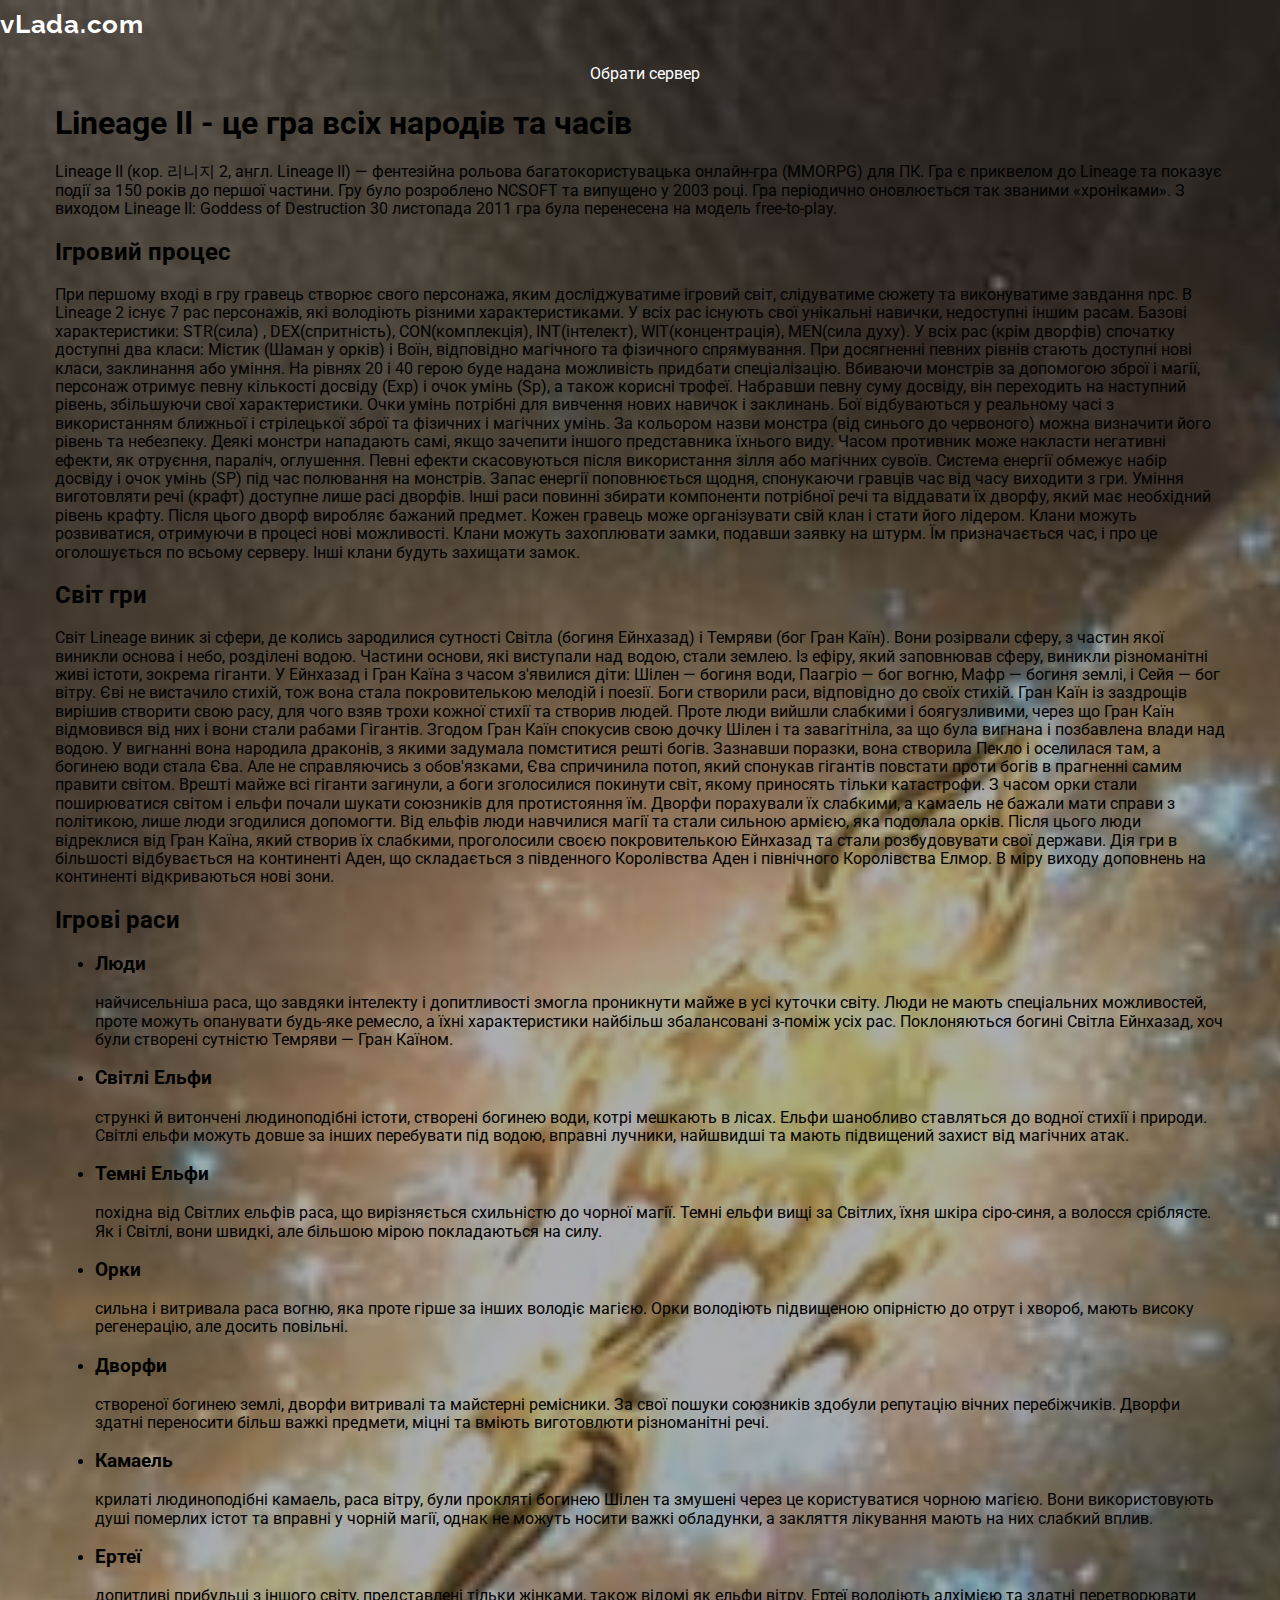
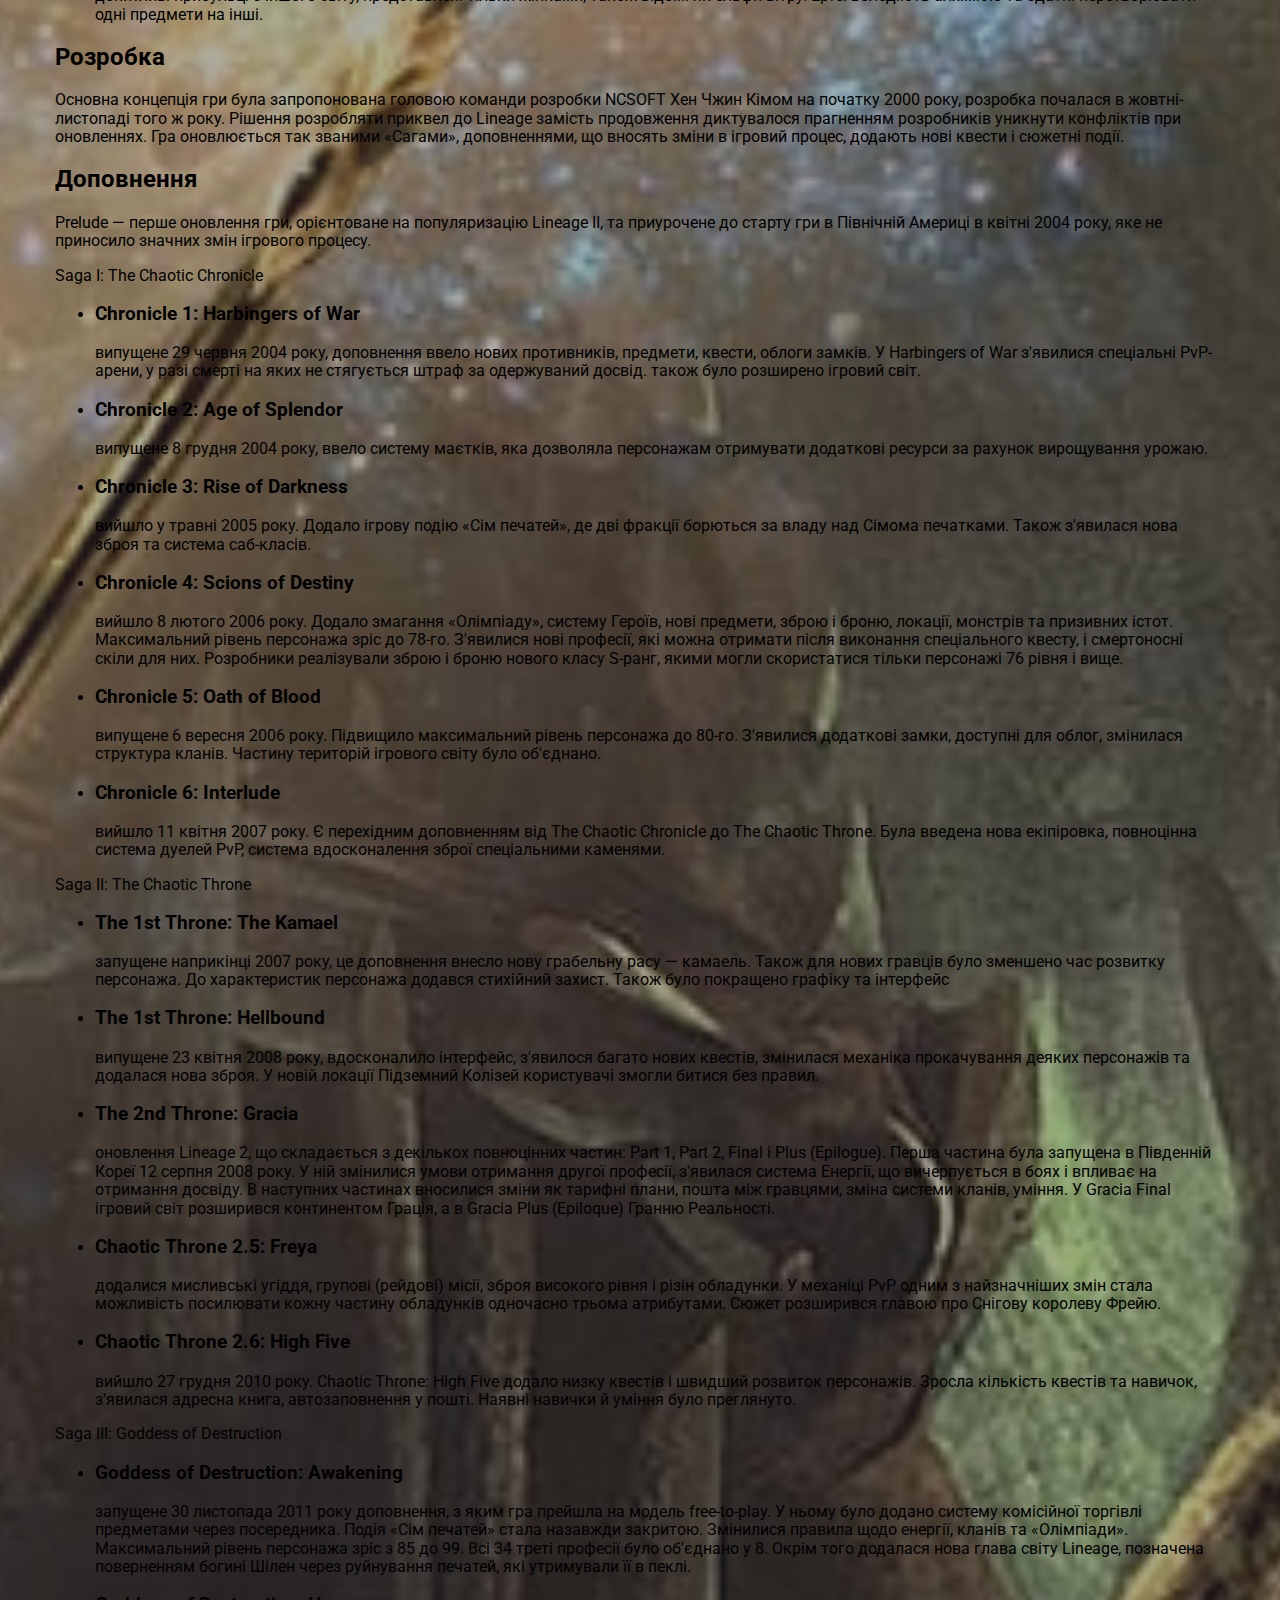
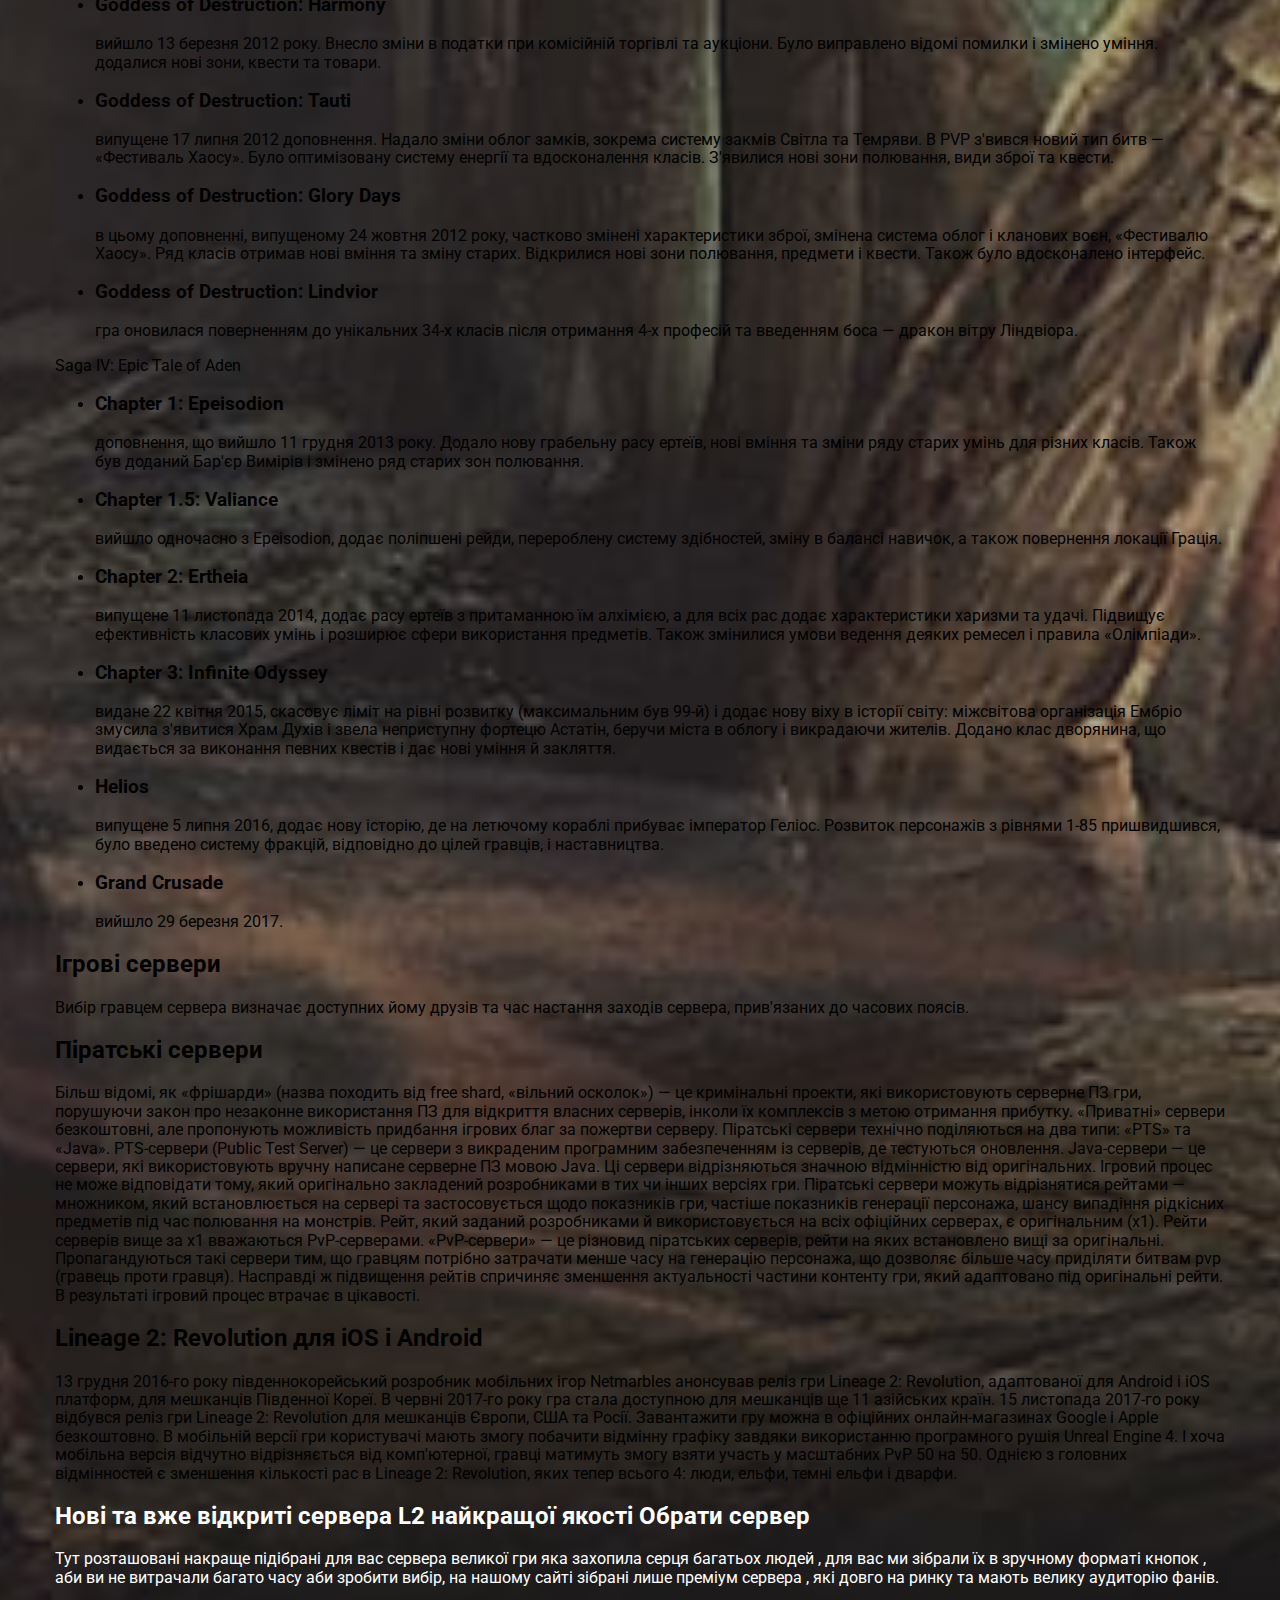
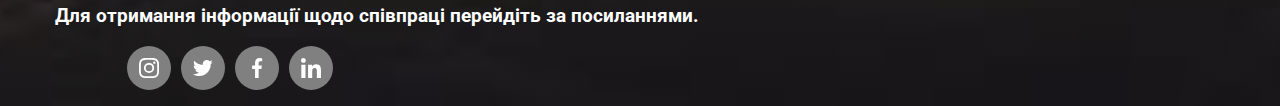
==== description.html @ 8e64a28e "description" ====
<!DOCTYPE html>
<html lang="uk">
  <head>
    <meta charset="UTF-8" />
    <meta http-equiv="X-UA-Compatible" content="IE=edge" />
    <meta name="viewport" content="width=device-width, initial-scale=1.0" />
    <title>About Lineage II</title>
    <link rel="preconnect" href="https://fonts.googleapis.com" />
    <link rel="preconnect" href="https://fonts.gstatic.com" crossorigin />
    <link
      href="https://fonts.googleapis.com/css2?family=Raleway:wght@700&family=Roboto:wght@400;500;700;900&display=swap"
      rel="stylesheet"
    />
    <link
      rel="stylesheet"
      href="https://cdnjs.cloudflare.com/ajax/libs/modern-normalize/1.1.0/modern-normalize.min.css"
    />
    <link rel="stylesheet" href="./css/styles.css" />
  </head>
  <body>
    <header>
      <a class="logo" href="#">vLada.com</a>
      <!-- nav-menu -->
      <nav class="nav-menu">
        <ul class="nav-list">
          <li class="lst">
            <a class="nav-link" href="index.html">Обрати сервер</a>
          </li>
        </ul>
      </nav>
    </header>
    <main>
      <article class="container">
        <h1>Lineage II - це гра всіх народів та часів</h1>
        <p>
          Lineage II (кор. 리니지 2, англ. Lineage II) — фентезійна рольова
          багатокористувацька онлайн-гра (MMORPG) для ПК. Гра є приквелом до
          Lineage та показує події за 150 років до першої частини. Гру було
          розроблено NCSOFT та випущено у 2003 році. Гра періодично оновлюється
          так званими «хроніками». З виходом Lineage II: Goddess of Destruction
          30 листопада 2011 гра була перенесена на модель free-to-play.
        </p>
        <h2>Ігровий процес</h2>
        <p>
          При першому вході в гру гравець створює свого персонажа, яким
          досліджуватиме ігровий світ, слідуватиме сюжету та виконуватиме
          завдання npc. В Lineage 2 існує 7 рас персонажів, які володіють
          різними характеристиками. У всіх рас існують свої унікальні навички,
          недоступні іншим расам. Базові характеристики: STR(сила) ,
          DEX(спритність), CON(комплекція), INT(інтелект), WIT(концентрація),
          MEN(сила духу). У всіх рас (крім дворфів) спочатку доступні два класи:
          Містик (Шаман у орків) і Воїн, відповідно магічного та фізичного
          спрямування. При досягненні певних рівнів стають доступні нові класи,
          заклинання або уміння. На рівнях 20 і 40 герою буде надана можливість
          придбати спеціалізацію. Вбиваючи монстрів за допомогою зброї і магії,
          персонаж отримує певну кількості досвіду (Exp) і очок умінь (Sp), а
          також корисні трофеї. Набравши певну суму досвіду, він переходить на
          наступний рівень, збільшуючи свої характеристики. Очки умінь потрібні
          для вивчення нових навичок і заклинань. Бої відбуваються у реальному
          часі з використанням ближньої і стрілецької зброї та фізичних і
          магічних умінь. За кольором назви монстра (від синього до червоного)
          можна визначити його рівень та небезпеку. Деякі монстри нападають
          самі, якщо зачепити іншого представника їхнього виду. Часом противник
          може накласти негативні ефекти, як отруєння, параліч, оглушення. Певні
          ефекти скасовуються після використання зілля або магічних сувоїв.
          Система енергії обмежує набір досвіду і очок умінь (SP) під час
          полювання на монстрів. Запас енергії поповнюється щодня, спонукаючи
          гравців час від часу виходити з гри. Уміння виготовляти речі (крафт)
          доступне лише расі дворфів. Інші раси повинні збирати компоненти
          потрібної речі та віддавати їх дворфу, який має необхідний рівень
          крафту. Після цього дворф виробляє бажаний предмет. Кожен гравець може
          організувати свій клан і стати його лідером. Клани можуть розвиватися,
          отримуючи в процесі нові можливості. Клани можуть захоплювати замки,
          подавши заявку на штурм. Їм призначається час, і про це оголошується
          по всьому серверу. Інші клани будуть захищати замок.
        </p>
        <h2>Світ гри</h2>
        <p>
          Світ Lineage виник зі сфери, де колись зародилися сутності Світла
          (богиня Ейнхазад) і Темряви (бог Гран Каїн). Вони розірвали сферу, з
          частин якої виникли основа і небо, розділені водою. Частини основи,
          які виступали над водою, стали землею. Із ефіру, який заповнював
          сферу, виникли різноманітні живі істоти, зокрема гіганти. У Ейнхазад і
          Гран Каїна з часом з'явилися діти: Шілен — богиня води, Паагріо — бог
          вогню, Мафр — богиня землі, і Сейя — бог вітру. Єві не вистачило
          стихій, тож вона стала покровителькою мелодій і поезії. Боги створили
          раси, відповідно до своїх стихій. Гран Каїн із заздрощів вирішив
          створити свою расу, для чого взяв трохи кожної стихії та створив
          людей. Проте люди вийшли слабкими і боягузливими, через що Гран Каїн
          відмовився від них і вони стали рабами Гігантів. Згодом Гран Каїн
          спокусив свою дочку Шілен і та завагітніла, за що була вигнана і
          позбавлена влади над водою. У вигнанні вона народила драконів, з якими
          задумала помститися решті богів. Зазнавши поразки, вона створила Пекло
          і оселилася там, а богинею води стала Єва. Але не справляючись з
          обов'язками, Єва спричинила потоп, який спонукав гігантів повстати
          проти богів в прагненні самим правити світом. Врешті майже всі гіганти
          загинули, а боги зголосилися покинути світ, якому приносять тільки
          катастрофи. З часом орки стали поширюватися світом і ельфи почали
          шукати союзників для протистояння їм. Дворфи порахували їх слабкими, а
          камаель не бажали мати справи з політикою, лише люди згодилися
          допомогти. Від ельфів люди навчилися магії та стали сильною армією,
          яка подолала орків. Після цього люди відреклися від Гран Каїна, який
          створив їх слабкими, проголосили своєю покровителькою Ейнхазад та
          стали розбудовувати свої держави. Дія гри в більшості відбувається на
          континенті Аден, що складається з південного Королівства Аден і
          північного Королівства Елмор. В міру виходу доповнень на континенті
          відкриваються нові зони.
        </p>
        <h2>Ігрові раси</h2>
        <ul>
          <li>
            <h3>Люди</h3>
            <p>
              найчисельніша раса, що завдяки інтелекту і допитливості змогла
              проникнути майже в усі куточки світу. Люди не мають спеціальних
              можливостей, проте можуть опанувати будь-яке ремесло, а їхні
              характеристики найбільш збалансовані з-поміж усіх рас.
              Поклоняються богині Світла Ейнхазад, хоч були створені сутністю
              Темряви — Гран Каїном.
            </p>
          </li>
          <li>
            <h3>Світлі Ельфи</h3>
            <p>
              стрункі й витончені людиноподібні істоти, створені богинею води,
              котрі мешкають в лісах. Ельфи шанобливо ставляться до водної
              стихії і природи. Світлі ельфи можуть довше за інших перебувати
              під водою, вправні лучники, найшвидші та мають підвищений захист
              від магічних атак.
            </p>
          </li>
          <li>
            <h3>Темні Ельфи</h3>
            <p>
              похідна від Світлих ельфів раса, що вирізняється схильністю до
              чорної магії. Темні ельфи вищі за Світлих, їхня шкіра сіро-синя, а
              волосся сріблясте. Як і Світлі, вони швидкі, але більшою мірою
              покладаються на силу.
            </p>
          </li>
          <li>
            <h3>Орки</h3>
            <p>
              сильна і витривала раса вогню, яка проте гірше за інших володіє
              магією. Орки володіють підвищеною опірністю до отрут і хвороб,
              мають високу регенерацію, але досить повільні.
            </p>
          </li>
          <li>
            <h3>Дворфи</h3>
            <p>
              створеної богинею землі, дворфи витривалі та майстерні ремісники.
              За свої пошуки союзників здобули репутацію вічних перебіжчиків.
              Дворфи здатні переносити більш важкі предмети, міцні та вміють
              виготовлюти різноманітні речі.
            </p>
          </li>
          <li>
            <h3>Камаель</h3>
            <p>
              крилаті людиноподібні камаель, раса вітру, були прокляті богинею
              Шілен та змушені через це користуватися чорною магією. Вони
              використовують душі померлих істот та вправні у чорній магії,
              однак не можуть носити важкі обладунки, а закляття лікування мають
              на них слабкий вплив.
            </p>
          </li>
          <li>
            <h3>Ертеї</h3>
            <p>
              допитливі прибульці з іншого світу, представлені тільки жінками,
              також відомі як ельфи вітру. Ертеї володіють алхімією та здатні
              перетворювати одні предмети на інші.
            </p>
          </li>
        </ul>
        <h2>Розробка</h2>
        <p>
          Основна концепція гри була запропонована головою команди розробки
          NCSOFT Хен Чжин Кімом на початку 2000 року, розробка почалася в
          жовтні-листопаді того ж року. Рішення розробляти приквел до Lineage
          замість продовження диктувалося прагненням розробників уникнути
          конфліктів при оновленнях. Гра оновлюється так званими «Сагами»,
          доповненнями, що вносять зміни в ігровий процес, додають нові квести і
          сюжетні події.
        </p>
        <h2>Доповнення</h2>
        <p>
          Prelude — перше оновлення гри, орієнтоване на популяризацію Lineage
          II, та приурочене до старту гри в Північній Америці в квітні 2004
          року, яке не приносило значних змін ігрового процесу.
        </p>
        <p>Saga I: The Chaotic Chronicle</p>
        <ul>
          <li>
            <h3>Chronicle 1: Harbingers of War</h3>
            <p>
              випущене 29 червня 2004 року, доповнення ввело нових противників,
              предмети, квести, облоги замків. У Harbingers of War з'явилися
              спеціальні PvP-арени, у разі смерті на яких не стягується штраф за
              одержуваний досвід. також було розширено ігровий світ.
            </p>
          </li>
          <li>
            <h3>Chronicle 2: Age of Splendor</h3>
            <p>
              випущене 8 грудня 2004 року, ввело систему маєтків, яка дозволяла
              персонажам отримувати додаткові ресурси за рахунок вирощування
              урожаю.
            </p>
          </li>
          <li>
            <h3>Chronicle 3: Rise of Darkness</h3>
            <p>
              вийшло у травні 2005 року. Додало ігрову подію «Сім печатей», де
              дві фракції борються за владу над Сімома печатками. Також
              з'явилася нова зброя та система саб-класів.
            </p>
          </li>
          <li>
            <h3>Chronicle 4: Scions of Destiny</h3>
            <p>
              вийшло 8 лютого 2006 року. Додало змагання «Олімпіаду», систему
              Героїв, нові предмети, зброю і броню, локації, монстрів та
              призивних істот. Максимальний рівень персонажа зріс до 78-го.
              З'явилися нові професії, які можна отримати після виконання
              спеціального квесту, і смертоносні скіли для них. Розробники
              реалізували зброю і броню нового класу S-ранг, якими могли
              скористатися тільки персонажі 76 рівня і вище.
            </p>
          </li>
          <li>
            <h3>Chronicle 5: Oath of Blood</h3>
            <p>
              випущене 6 вересня 2006 року. Підвищило максимальний рівень
              персонажа до 80-го. З'явилися додаткові замки, доступні для облог,
              змінилася структура кланів. Частину територій ігрового світу було
              об'єднано.
            </p>
          </li>
          <li>
            <h3>Chronicle 6: Interlude</h3>
            <p>
              вийшло 11 квітня 2007 року. Є перехідним доповненням від The
              Chaotic Chronicle до The Chaotic Throne. Була введена нова
              екіпіровка, повноцінна система дуелей PvP, система вдосконалення
              зброї спеціальними каменями.
            </p>
          </li>
        </ul>
        <p>Saga II: The Chaotic Throne</p>
        <ul>
          <li>
            <h3>The 1st Throne: The Kamael</h3>
            <p>
              запущене наприкінці 2007 року, це доповнення внесло нову грабельну
              расу — камаель. Також для нових гравців було зменшено час розвитку
              персонажа. До характеристик персонажа додався стихійний захист.
              Також було покращено графіку та інтерфейс
            </p>
          </li>
          <li>
            <h3>The 1st Throne: Hellbound</h3>
            <p>
              випущене 23 квітня 2008 року, вдосконалило інтерфейс, з'явилося
              багато нових квестів, змінилася механіка прокачування деяких
              персонажів та додалася нова зброя. У новій локації Підземний
              Колізей користувачі змогли битися без правил.
            </p>
          </li>
          <li>
            <h3>The 2nd Throne: Gracia</h3>
            <p>
              оновлення Lineage 2, що складається з декількох повноцінних
              частин: Part 1, Part 2, Final і Plus (Epilogue). Перша частина
              була запущена в Південній Кореї 12 серпня 2008 року. У ній
              змінилися умови отримання другої професії, з'явилася система
              Енергії, що вичерпується в боях і впливає на отримання досвіду. В
              наступних частинах вносилися зміни як тарифні плани, пошта між
              гравцями, зміна системи кланів, уміння. У Gracia Final ігровий
              світ розширився континентом Грація, а в Gracia Plus (Epiloque)
              Гранню Реальності.
            </p>
          </li>
          <li>
            <h3>Chaotic Throne 2.5: Freya</h3>
            <p>
              додалися мисливські угіддя, групові (рейдові) місії, зброя
              високого рівня і різін обладунки. У механіці PvP одним з
              найзначніших змін стала можливість посилювати кожну частину
              обладунків одночасно трьома атрибутами. Сюжет розширився главою
              про Снігову королеву Фрейю.
            </p>
          </li>
          <li>
            <h3>Chaotic Throne 2.6: High Five</h3>
            <p>
              вийшло 27 грудня 2010 року. Chaotic Throne: High Five додало низку
              квестів і швидший розвиток персонажів. Зросла кількість квестів та
              навичок, з'явилася адресна книга, автозаповнення у пошті. Наявні
              навички й уміння було преглянуто.
            </p>
          </li>
        </ul>
        <p>Saga III: Goddess of Destruction</p>
        <ul>
          <li>
            <h3>Goddess of Destruction: Awakening</h3>
            <p>
              запущене 30 листопада 2011 року доповнення, з яким гра прейшла на
              модель free-to-play. У ньому було додано систему комісійної
              торгівлі предметами через посередника. Подія «Сім печатей» стала
              назавжди закритою. Змінилися правила щодо енергії, кланів та
              «Олімпіади». Максимальний рівень персонажа зріс з 85 до 99. Всі 34
              треті професії було об'єднано у 8. Окрім того додалася нова глава
              світу Lineage, позначена поверненням богині Шілен через руйнування
              печатей, які утримували її в пеклі.
            </p>
          </li>
          <li>
            <h3>Goddess of Destruction: Harmony</h3>
            <p>
              вийшло 13 березня 2012 року. Внесло зміни в податки при комісійній
              торгівлі та аукціони. Було виправлено відомі помилки і змінено
              уміння. додалися нові зони, квести та товари.
            </p>
          </li>
          <li>
            <h3>Goddess of Destruction: Tauti</h3>
            <p>
              випущене 17 липня 2012 доповнення. Надало зміни облог замків,
              зокрема систему закмів Світла та Темряви. В PVP з'вився новий тип
              битв — «Фестиваль Хаосу». Було оптимізовану систему енергії та
              вдосконалення класів. З'явилися нові зони полювання, види зброї та
              квести.
            </p>
          </li>
          <li>
            <h3>Goddess of Destruction: Glory Days</h3>
            <p>
              в цьому доповненні, випущеному 24 жовтня 2012 року, частково
              змінені характеристики зброї, змінена система облог і кланових
              воєн, «Фестивалю Хаосу». Ряд класів отримав нові вміння та зміну
              старих. Відкрилися нові зони полювання, предмети і квести. Також
              було вдосконалено інтерфейс.
            </p>
          </li>
          <li>
            <h3>Goddess of Destruction: Lindvior</h3>
            <p>
              гра оновилася поверненням до унікальних 34-х класів після
              отримання 4-х професій та введенням боса — дракон вітру Ліндвіора.
            </p>
          </li>
        </ul>
        <p>Saga IV: Epic Tale of Aden</p>
        <ul>
          <li>
            <h3>Chapter 1: Epeisodion</h3>
            <p>
              доповнення, що вийшло 11 грудня 2013 року. Додало нову грабельну
              расу ертеїв, нові вміння та зміни ряду старих умінь для різних
              класів. Також був доданий Бар'єр Вимірів і змінено ряд старих зон
              полювання.
            </p>
          </li>
          <li>
            <h3>Chapter 1.5: Valiance</h3>
            <p>
              вийшло одночасно з Epeisodion, додає поліпшені рейди, перероблену
              систему здібностей, зміну в балансі навичок, а також повернення
              локації Грація.
            </p>
          </li>
          <li>
            <h3>Chapter 2: Ertheia</h3>
            <p>
              випущене 11 листопада 2014, додає расу ертеїв з притаманною їм
              алхімією, а для всіх рас додає характеристики харизми та удачі.
              Підвищує ефективність класових умінь і розширює сфери використання
              предметів. Також змінилися умови ведення деяких ремесел і правила
              «Олімпіади».
            </p>
          </li>
          <li>
            <h3>Chapter 3: Infinite Odyssey</h3>
            <p>
              видане 22 квітня 2015, скасовує ліміт на рівні розвитку
              (максимальним був 99-й) і додає нову віху в історії світу:
              міжсвітова організація Ембріо змусила з'явитися Храм Духів і звела
              неприступну фортецю Астатін, беручи міста в облогу і викрадаючи
              жителів. Додано клас дворянина, що видається за виконання певних
              квестів і дає нові уміння й закляття.
            </p>
          </li>
          <li>
            <h3>Helios</h3>
            <p>
              випущене 5 липня 2016, додає нову історію, де на летючому кораблі
              прибуває імператор Геліос. Розвиток персонажів з рівнями 1-85
              пришвидшився, було введено систему фракцій, відповідно до цілей
              гравців, і наставництва.
            </p>
          </li>
          <li>
            <h3>Grand Crusade</h3>
            <p>вийшло 29 березня 2017.</p>
          </li>
        </ul>
        <h2>Ігрові сервери</h2>
        <p>
          Вибір гравцем сервера визначає доступних йому друзів та час настання
          заходів сервера, прив'язаних до часових поясів.
        </p>
        <h2>Піратські сервери</h2>
        <p>
          Більш відомі, як «фрішарди» (назва походить від free shard, «вільний
          осколок») — це кримінальні проекти, які використовують серверне ПЗ
          гри, порушуючи закон про незаконне використання ПЗ для відкриття
          власних серверів, інколи їх комплексів з метою отримання прибутку.
          «Приватні» сервери безкоштовні, але пропонують можливість придбання
          ігрових благ за пожертви серверу. Піратські сервери технічно
          поділяються на два типи: «PTS» та «Java». PTS-сервери (Public Test
          Server) — це сервери з викраденим програмним забезпеченням із
          серверів, де тестуються оновлення. Java-сервери — це сервери, які
          використовують вручну написане серверне ПЗ мовою Java. Ці сервери
          відрізняються значною відмінністю від оригінальних. Ігровий процес не
          може відповідати тому, який оригінально закладений розробниками в тих
          чи інших версіях гри. Піратські сервери можуть відрізнятися рейтами —
          множником, який встановлюється на сервері та застосовується щодо
          показників гри, частіше показників генерації персонажа, шансу
          випадіння рідкісних предметів під час полювання на монстрів. Рейт,
          який заданий розробниками й використовується на всіх офіційних
          серверах, є оригінальним (х1). Рейти серверів вище за х1 вважаються
          PvP-серверами. «PvP-сервери» — це різновид піратських серверів, рейти
          на яких встановлено вищі за оригінальні. Пропагандуються такі сервери
          тим, що гравцям потрібно затрачати менше часу на генерацію персонажа,
          що дозволяє більше часу приділяти битвам pvp (гравець проти гравця).
          Насправді ж підвищення рейтів спричиняє зменшення актуальності частини
          контенту гри, який адаптовано під оригінальні рейти. В результаті
          ігровий процес втрачає в цікавості.
        </p>
        <h2>Lineage 2: Revolution для iOS і Android</h2>
        <p>
          13 грудня 2016-го року південнокорейський розробник мобільних ігор
          Netmarbles анонсував реліз гри Lineage 2: Revolution, адаптованої для
          Android і iOS платформ, для мешканців Південної Кореї. В червні
          2017-го року гра стала доступною для мешканців ще 11 азійських країн.
          15 листопада 2017-го року відбувся реліз гри Lineage 2: Revolution для
          мешканців Європи, США та Росії. Завантажити гру можна в офіційних
          онлайн-магазинах Google і Apple безкоштовно. В мобільній версії гри
          користувачі мають змогу побачити відмінну графіку завдяки використанню
          програмного рушія Unreal Engine 4. І хоча мобільна версія відчутно
          відрізняється від комп'ютерної, гравці матимуть змогу взяти участь у
          масштабних PvP 50 на 50. Однією з головних відмінностей є зменшення
          кількості рас в Lineage 2: Revolution, яких тепер всього 4: люди,
          ельфи, темні ельфи і дварфи.
        </p>
      </article>
    </main>
    <footer class="container">
      <article>
        <h2 class="footer-teg">
          Нові та вже відкриті сервера L2 найкращої якості
          <a class="nav-link" href="index.html">Обрати сервер</a>
        </h2>
        <p class="footer-text">
          Тут розташовані накраще підібрані для вас сервера великої гри яка
          захопила серця багатьох людей , для вас ми зібрали їх в зручному
          форматі кнопок , аби ви не витрачали багато часу аби зробити вибір, на
          нашому сайті зібрані лише преміум сервера , які довго на ринку та
          мають велику аудиторію фанів.
        </p>
      </article>
      <h3 class="footer-teg">
        Для отримання інформації щодо співпраці перейдіть за посиланнями.
      </h3>

      <ul class="team-icons">
        <li class="team-bcg">
          <a class="social-link" href="">
            <svg class="team-icon">
              <use href="./images/icons.svg#icon-instagram"></use>
            </svg>
          </a>
        </li>
        <li class="team-bcg">
          <a class="social-link" href="">
            <svg class="team-icon">
              <use href="./images/icons.svg#icon-twitter"></use>
            </svg>
          </a>
        </li>
        <li class="team-bcg">
          <a class="social-link" href="">
            <svg class="team-icon">
              <use href="./images/icons.svg#icon-facebook"></use>
            </svg>
          </a>
        </li>
        <li class="team-bcg">
          <a class="social-link" href="">
            <svg class="team-icon">
              <use href="./images/icons.svg#icon-linkedin"></use>
            </svg>
          </a>
        </li>
      </ul>
    </footer>
  </body>
</html>
---- css/styles.css ----
:root {
  --main-bcg: white;
  --header-bcg: blue;
  --footer-bcg: tomato;
  --button-color: yellow;
  --button-bcg: green;
  --accent-color: #2196f3;
  --caubic: cubic-bezier(0.4, 0, 0.2, 1);
  --wait: 250ms;
  --footer-bcg: #2f303a;
}
body {
  font-family: Roboto, sans-serif;
  background-image: linear-gradient(
      to right,
      rgba(47, 48, 58, 0.4),
      rgba(47, 48, 58, 0.4)
    ),
    url(../images/body.jpg);

  background-repeat: no-repeat;
  background-position: center;
  background-size: cover;
}

.logo {
  color: white;
  align-items: center;
  text-align: center;
  font-family: "Raleway";
  font-style: normal;
  font-weight: 700;
  font-size: 26px;
  line-height: 1.9;
  letter-spacing: 0.03em;
  text-decoration: none;
}
.container {
  width: 1200px;
  margin-left: auto;
  margin-right: auto;
  padding-left: 15px;
  padding-right: 15px;

  /* outline: 2px solid tomato; */
}

/* nav */
.nav-list {
  display: flex;
  align-items: center;
  justify-content: center;
  text-align: center;
}
.nav-list .lst {
  margin-right: 30px;
  list-style-type: none;
}
.nav-link {
  text-decoration: none;
  color: white;
}
/* tegs */
.allready-teg {
  text-align: center;
  padding-bottom: 33px;
  color: greenyellow;
}
.waiting-teg {
  text-align: center;
  padding-bottom: 33px;
  color: yellow;
}
.soon-teg {
  text-align: center;
  padding-bottom: 33px;
  color: aqua;
}
/* btns */

.waiting-link {
  display: block;
  width: 100%;
  height: 100%;
  padding-top: 15px;
  text-decoration: none;
}
.soon-link {
  display: block;
  width: 100%;
  height: 100%;
  padding-top: 15px;
  text-decoration: none;
}

.allready {
  width: 300px;
  height: 50px;
  justify-content: center;
  border-radius: 4px;
  border: 1px solid transparent;
  cursor: pointer;
  margin-bottom: 20px;
  margin-right: 20px;
  color: var(--button-color);
  background-color: grey;
}

.allready-list,
.waiting-list,
.soon-list {
  list-style-type: none;
}

.allready:hover,
.allready:focus {
  color: white;
  background-color: var(--accent-color);
}

.waiting {
  width: 300px;
  height: 50px;
  justify-content: center;
  border-radius: 4px;
  border: 1px solid transparent;
  cursor: pointer;
  margin-bottom: 20px;
  margin-right: 20px;
  background-color: grey;
}
.waiting:hover,
.waiting:focus {
  background-color: var(--accent-color);
}
.waiting-soon {
  width: 300px;
  height: 50px;
  justify-content: center;
  border-radius: 4px;
  border: 1px solid transparent;
  margin-bottom: 20px;
  margin-right: 20px;
  background-color: grey;
  cursor: pointer;
}
.waiting-soon:hover,
.waiting-soon:focus {
  color: white;
  background-color: var(--accent-color);
}
.wrap {
  display: flex;
}
/* images */
.relative-a {
  position: relative;
  cursor: pointer;
}
.relative-b {
  position: relative;
  cursor: pointer;
}
.relative-c {
  position: relative;
  cursor: pointer;
}
.servers-a {
  position: absolute;
  display: none;
  width: 100%;
  height: 100%;
  top: 0;
  left: 0;
}
.servers-b {
  position: absolute;
  display: none;
  width: 100%;
  height: 100%;
  top: 0;
  left: 0;
}
.servers-c {
  position: absolute;
  display: none;
  width: 100%;
  height: 100%;
  top: 0;
  left: 0;
}
.relative-a:hover .servers-a,
.relative-b:hover .servers-b,
.relative-c:hover .servers-c {
  display: block;
}

/* rate */
.rate,
.date {
  color: white;
  margin-left: 10px;
}
.name-allready {
  font-weight: 700;
  text-transform: uppercase;
  color: greenyellow;
}
.name-waiting {
  font-weight: 700;
  text-transform: uppercase;
  color: yellow;
}
.name-soon {
  font-weight: 700;
  text-transform: uppercase;
  color: aqua;
}
/* social */
.social-link {
  width: 44px;
  height: 44px;
  display: block;
  border-radius: 50%;
  color: white;
  background-color: grey;
}
.social-link:hover,
.social-link:focus {
  background-color: var(--accent-color);
  color: white;
}
/* social-icons */
.team-bcg:not(:last-child) {
  margin-right: 10px;
}
.team-icon {
  width: 20px;
  height: 20px;
  margin: 12px;
  fill: currentColor;
}
.team-icons {
  display: flex;
  list-style-type: none;
  margin-left: 32px;
  margin-top: 16px;
  width: 206px;
  height: 44px;
}
/* footer */
.footer-teg {
  font-weight: 700;
  color: white;
}
.footer-text {
  font-weight: 400;
  color: white;
}
/*  server description */
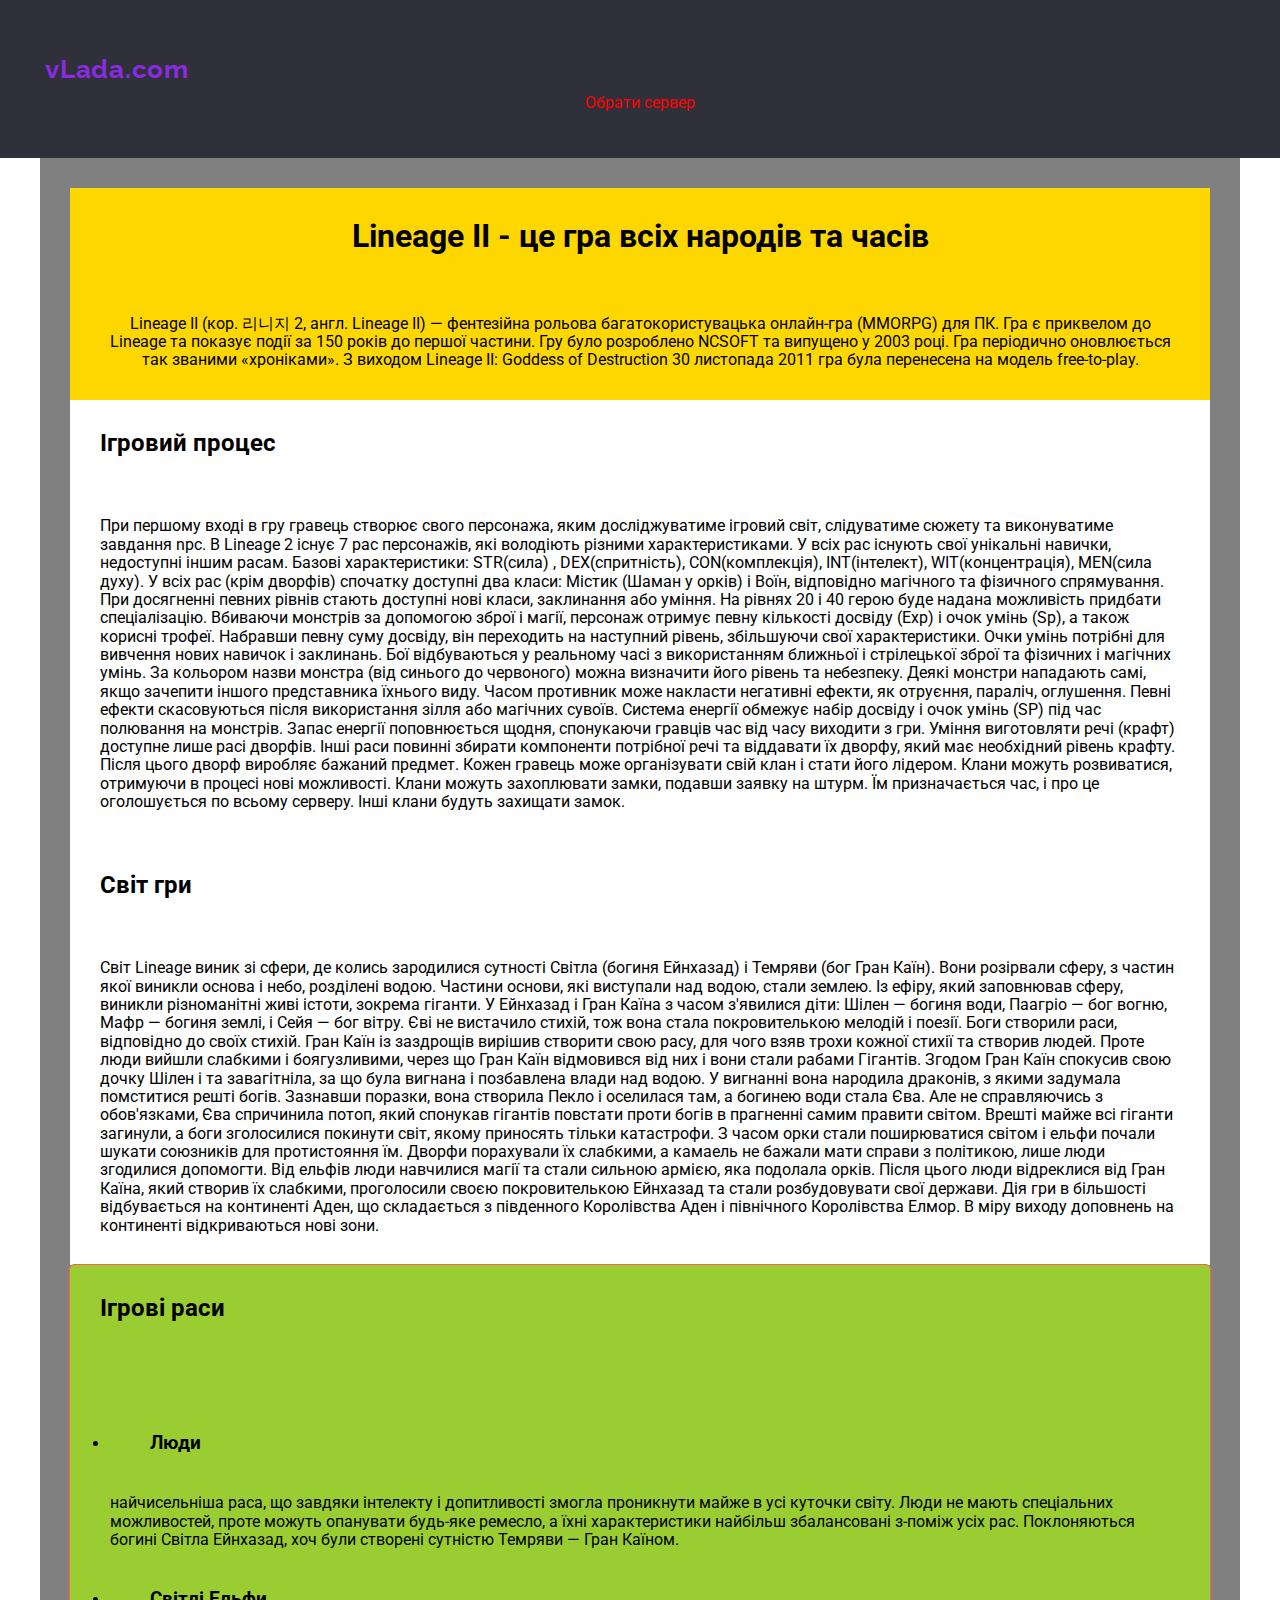
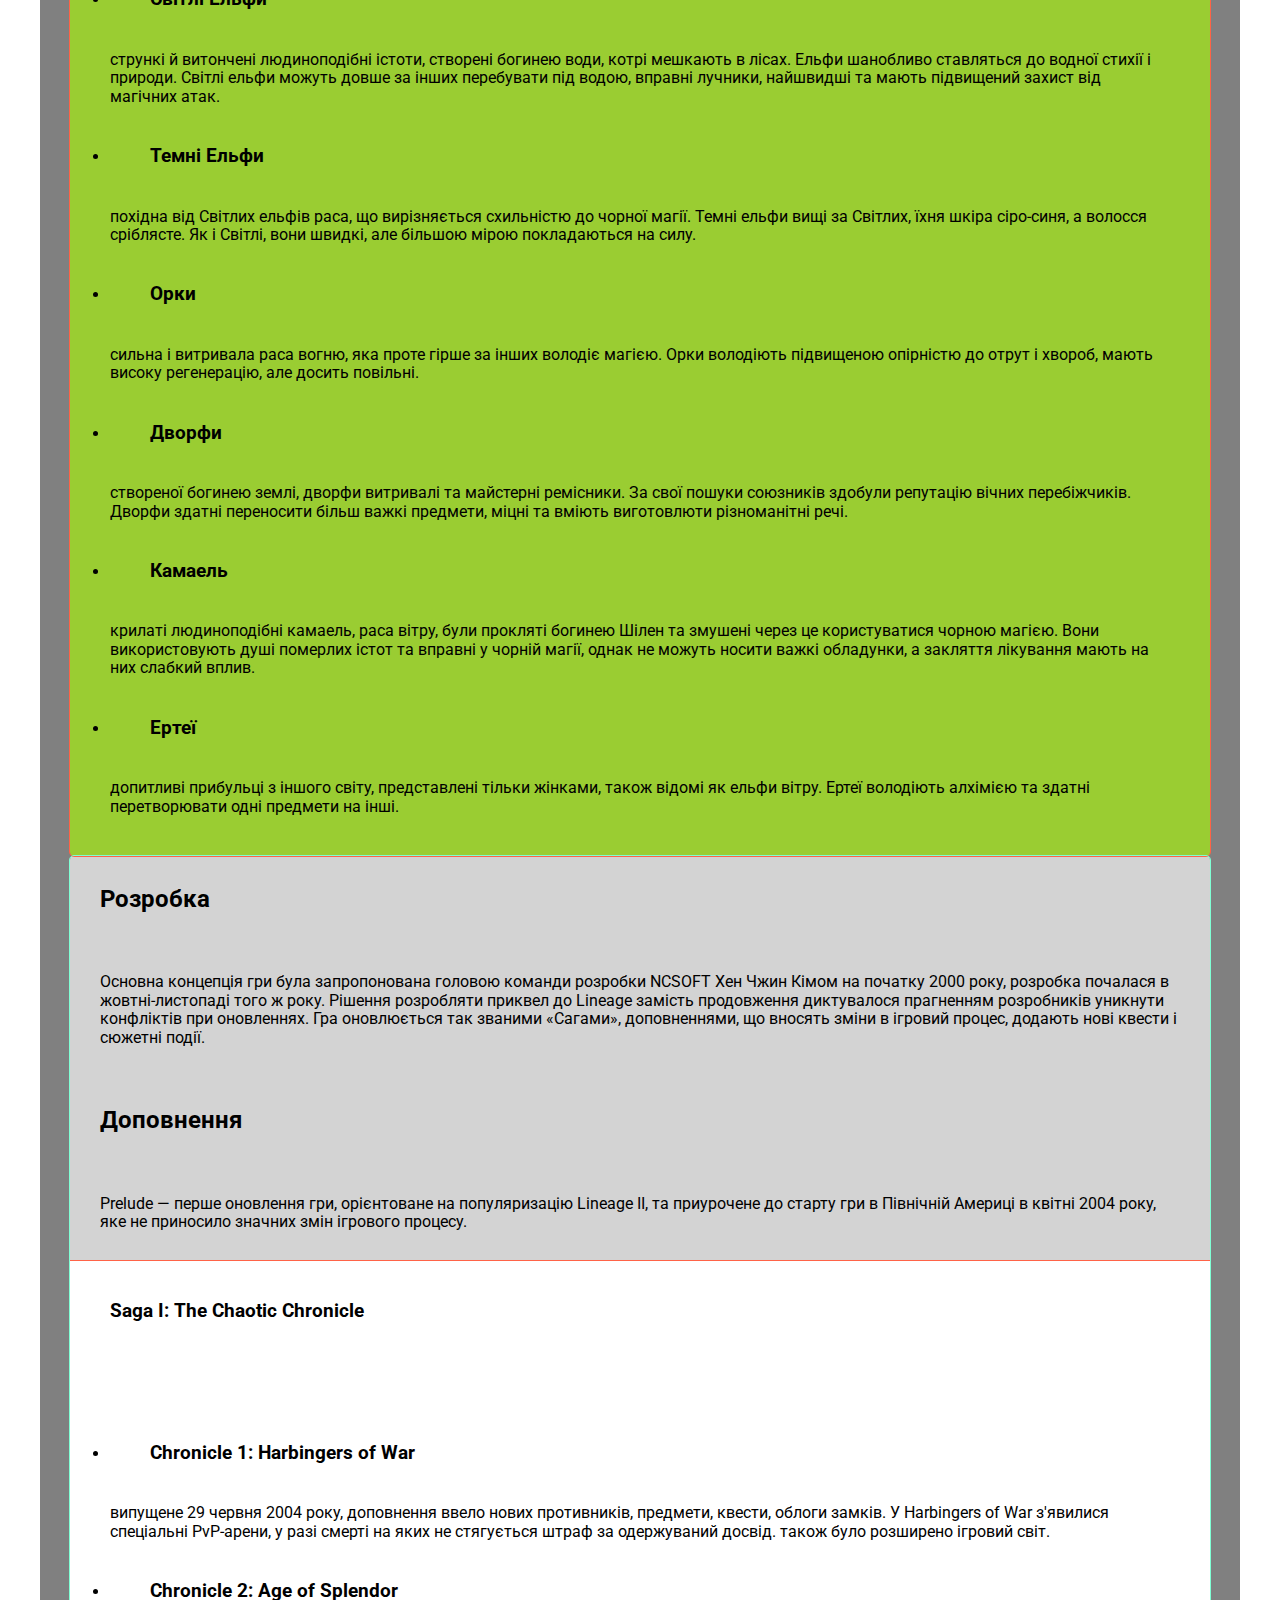
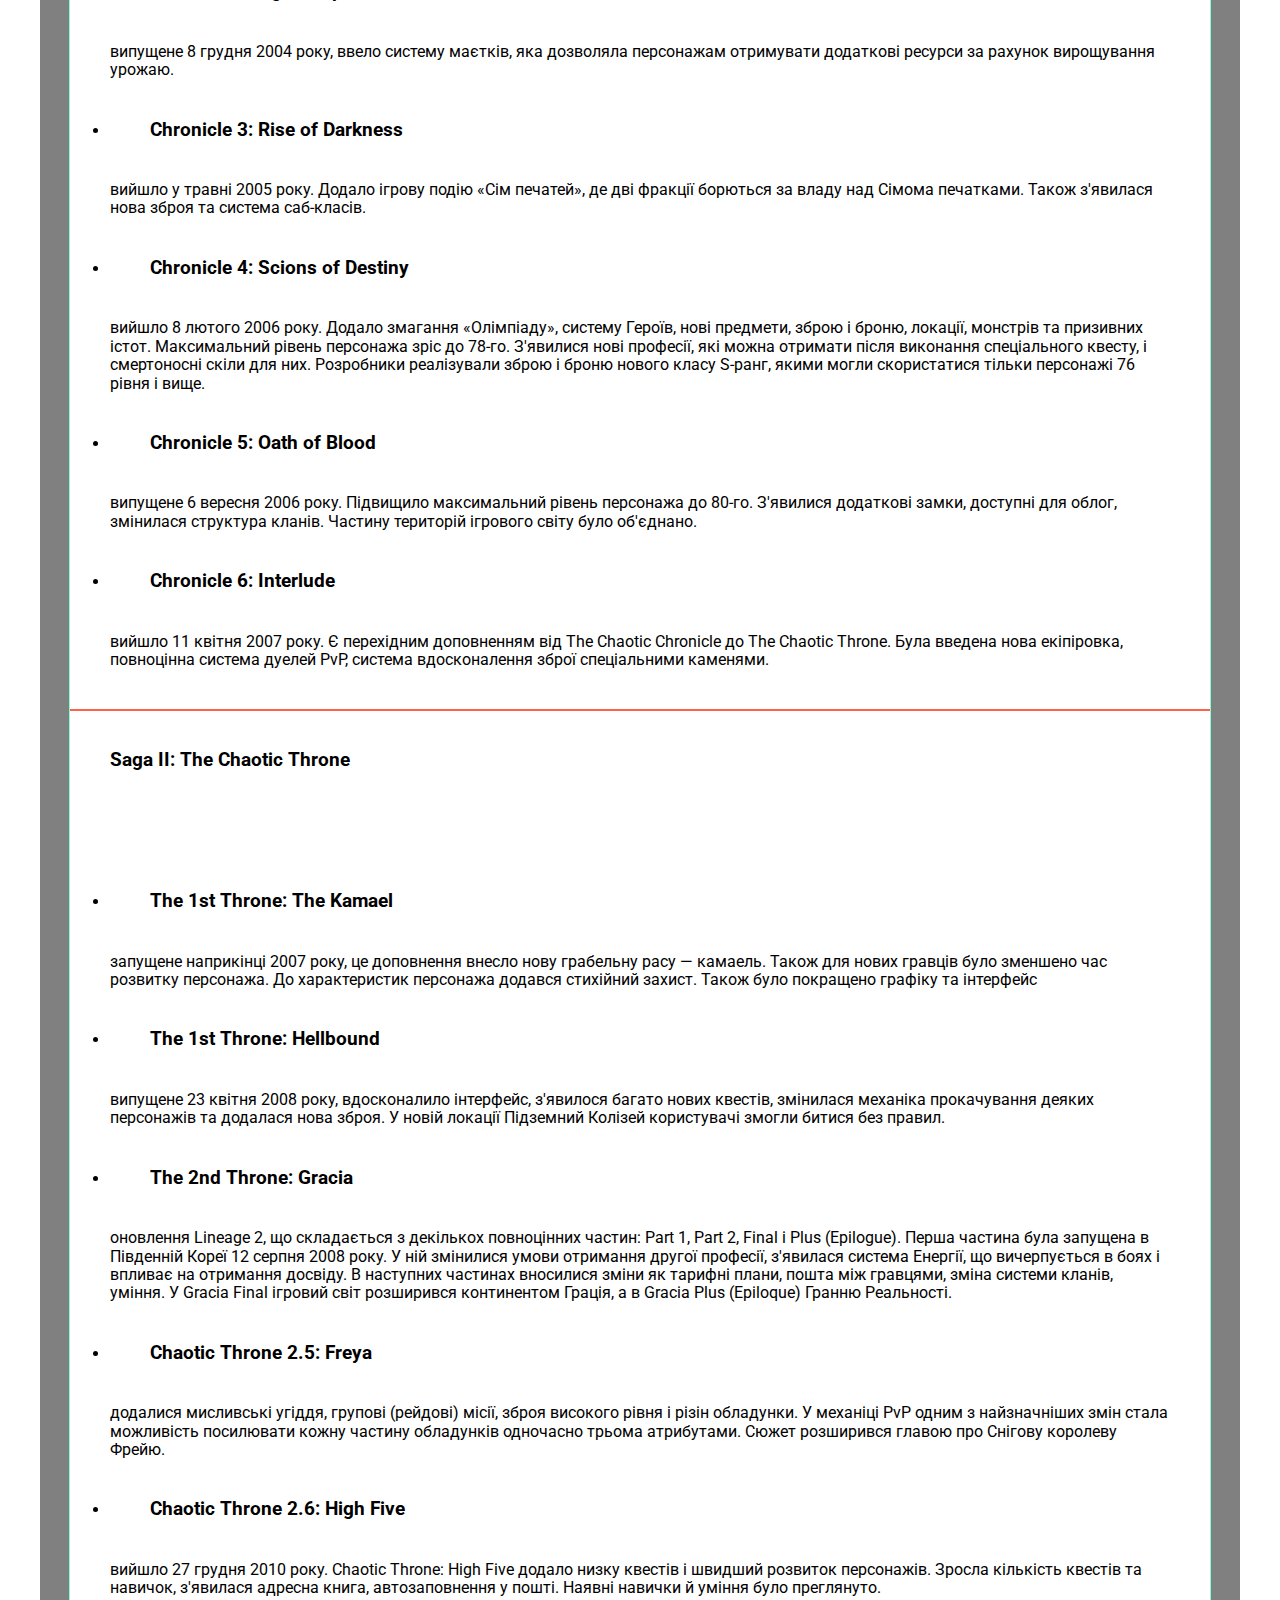
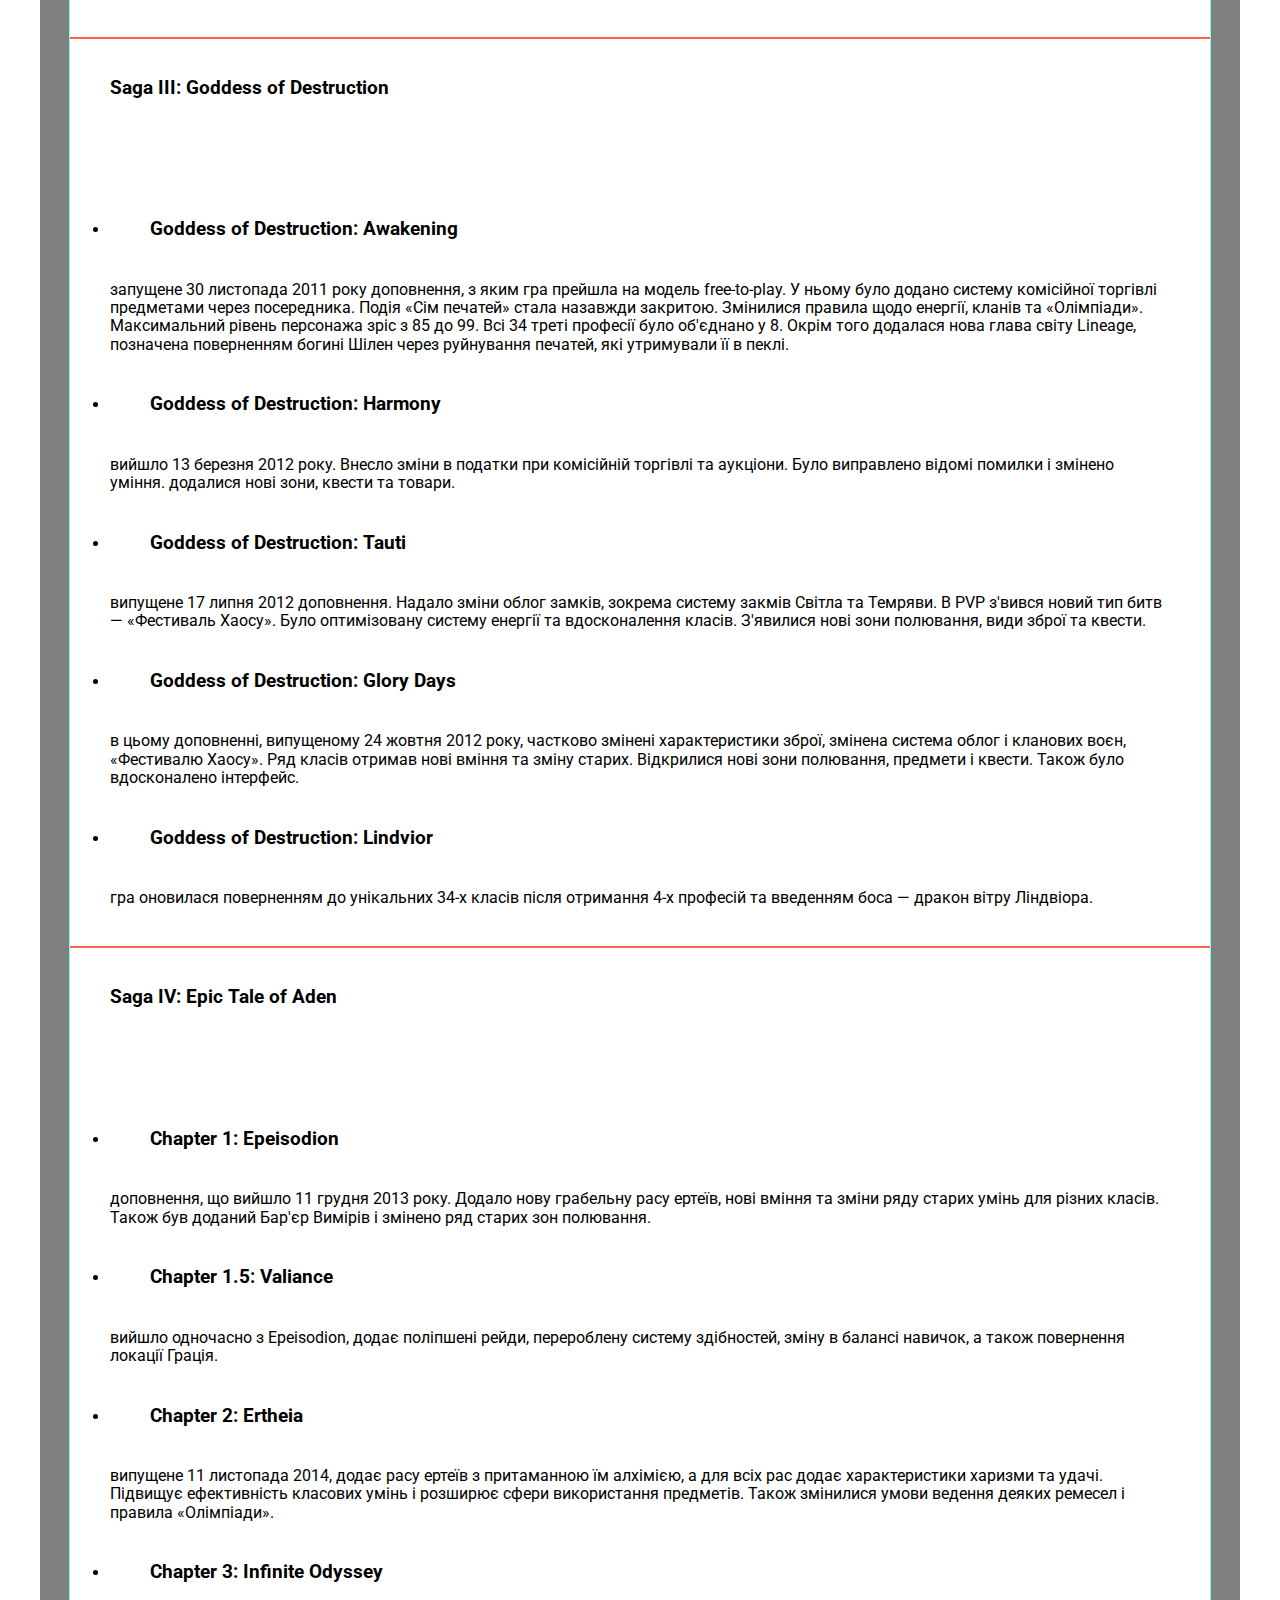
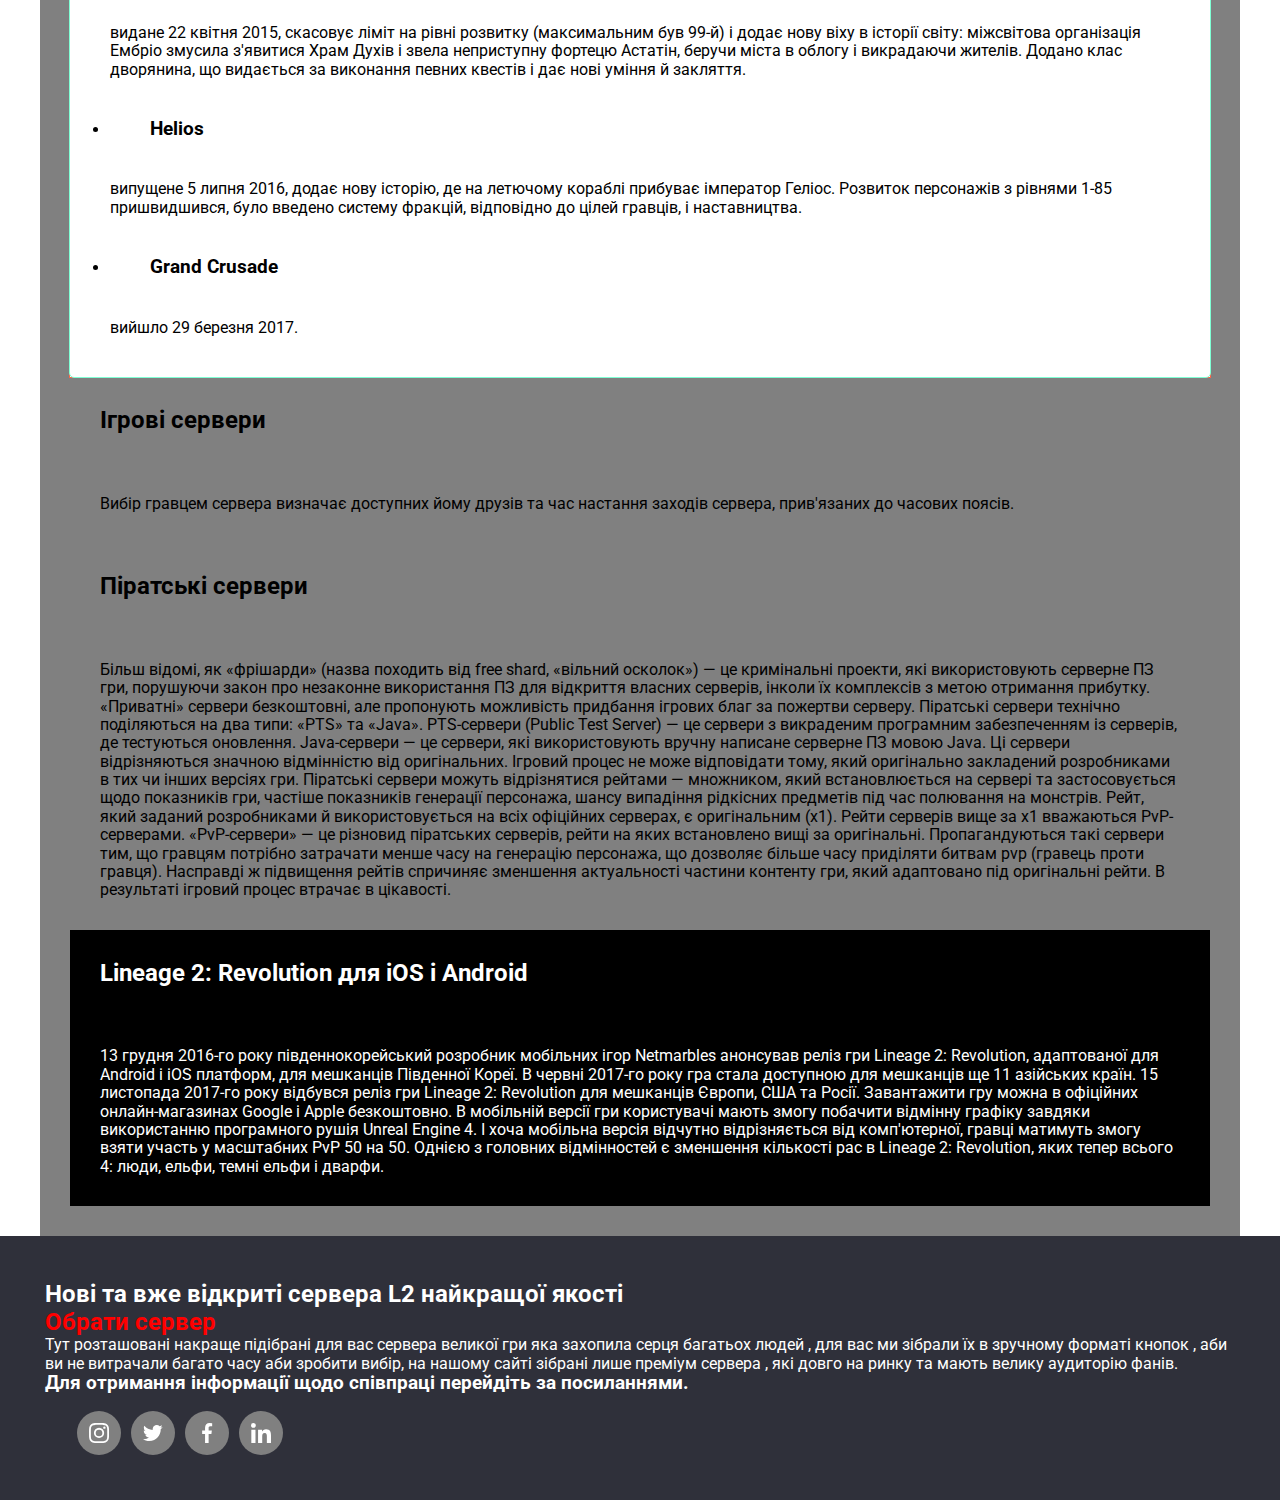
==== commit 895212f3: "description css" ====
--- a/description.html
+++ b/description.html
@@ -18,451 +18,534 @@
     <link rel="stylesheet" href="./css/styles.css" />
   </head>
   <body>
-    <header>
+    <header class="header">
       <a class="logo" href="#">vLada.com</a>
       <!-- nav-menu -->
       <nav class="nav-menu">
         <ul class="nav-list">
           <li class="lst">
-            <a class="nav-link" href="index.html">Обрати сервер</a>
+            <a class="nav-link description-link" href="index.html"
+              >Обрати сервер</a
+            >
           </li>
         </ul>
       </nav>
     </header>
     <main>
       <article class="container">
-        <h1>Lineage II - це гра всіх народів та часів</h1>
-        <p>
-          Lineage II (кор. 리니지 2, англ. Lineage II) — фентезійна рольова
-          багатокористувацька онлайн-гра (MMORPG) для ПК. Гра є приквелом до
-          Lineage та показує події за 150 років до першої частини. Гру було
-          розроблено NCSOFT та випущено у 2003 році. Гра періодично оновлюється
-          так званими «хроніками». З виходом Lineage II: Goddess of Destruction
-          30 листопада 2011 гра була перенесена на модель free-to-play.
-        </p>
-        <h2>Ігровий процес</h2>
-        <p>
-          При першому вході в гру гравець створює свого персонажа, яким
-          досліджуватиме ігровий світ, слідуватиме сюжету та виконуватиме
-          завдання npc. В Lineage 2 існує 7 рас персонажів, які володіють
-          різними характеристиками. У всіх рас існують свої унікальні навички,
-          недоступні іншим расам. Базові характеристики: STR(сила) ,
-          DEX(спритність), CON(комплекція), INT(інтелект), WIT(концентрація),
-          MEN(сила духу). У всіх рас (крім дворфів) спочатку доступні два класи:
-          Містик (Шаман у орків) і Воїн, відповідно магічного та фізичного
-          спрямування. При досягненні певних рівнів стають доступні нові класи,
-          заклинання або уміння. На рівнях 20 і 40 герою буде надана можливість
-          придбати спеціалізацію. Вбиваючи монстрів за допомогою зброї і магії,
-          персонаж отримує певну кількості досвіду (Exp) і очок умінь (Sp), а
-          також корисні трофеї. Набравши певну суму досвіду, він переходить на
-          наступний рівень, збільшуючи свої характеристики. Очки умінь потрібні
-          для вивчення нових навичок і заклинань. Бої відбуваються у реальному
-          часі з використанням ближньої і стрілецької зброї та фізичних і
-          магічних умінь. За кольором назви монстра (від синього до червоного)
-          можна визначити його рівень та небезпеку. Деякі монстри нападають
-          самі, якщо зачепити іншого представника їхнього виду. Часом противник
-          може накласти негативні ефекти, як отруєння, параліч, оглушення. Певні
-          ефекти скасовуються після використання зілля або магічних сувоїв.
-          Система енергії обмежує набір досвіду і очок умінь (SP) під час
-          полювання на монстрів. Запас енергії поповнюється щодня, спонукаючи
-          гравців час від часу виходити з гри. Уміння виготовляти речі (крафт)
-          доступне лише расі дворфів. Інші раси повинні збирати компоненти
-          потрібної речі та віддавати їх дворфу, який має необхідний рівень
-          крафту. Після цього дворф виробляє бажаний предмет. Кожен гравець може
-          організувати свій клан і стати його лідером. Клани можуть розвиватися,
-          отримуючи в процесі нові можливості. Клани можуть захоплювати замки,
-          подавши заявку на штурм. Їм призначається час, і про це оголошується
-          по всьому серверу. Інші клани будуть захищати замок.
-        </p>
-        <h2>Світ гри</h2>
-        <p>
-          Світ Lineage виник зі сфери, де колись зародилися сутності Світла
-          (богиня Ейнхазад) і Темряви (бог Гран Каїн). Вони розірвали сферу, з
-          частин якої виникли основа і небо, розділені водою. Частини основи,
-          які виступали над водою, стали землею. Із ефіру, який заповнював
-          сферу, виникли різноманітні живі істоти, зокрема гіганти. У Ейнхазад і
-          Гран Каїна з часом з'явилися діти: Шілен — богиня води, Паагріо — бог
-          вогню, Мафр — богиня землі, і Сейя — бог вітру. Єві не вистачило
-          стихій, тож вона стала покровителькою мелодій і поезії. Боги створили
-          раси, відповідно до своїх стихій. Гран Каїн із заздрощів вирішив
-          створити свою расу, для чого взяв трохи кожної стихії та створив
-          людей. Проте люди вийшли слабкими і боягузливими, через що Гран Каїн
-          відмовився від них і вони стали рабами Гігантів. Згодом Гран Каїн
-          спокусив свою дочку Шілен і та завагітніла, за що була вигнана і
-          позбавлена влади над водою. У вигнанні вона народила драконів, з якими
-          задумала помститися решті богів. Зазнавши поразки, вона створила Пекло
-          і оселилася там, а богинею води стала Єва. Але не справляючись з
-          обов'язками, Єва спричинила потоп, який спонукав гігантів повстати
-          проти богів в прагненні самим правити світом. Врешті майже всі гіганти
-          загинули, а боги зголосилися покинути світ, якому приносять тільки
-          катастрофи. З часом орки стали поширюватися світом і ельфи почали
-          шукати союзників для протистояння їм. Дворфи порахували їх слабкими, а
-          камаель не бажали мати справи з політикою, лише люди згодилися
-          допомогти. Від ельфів люди навчилися магії та стали сильною армією,
-          яка подолала орків. Після цього люди відреклися від Гран Каїна, який
-          створив їх слабкими, проголосили своєю покровителькою Ейнхазад та
-          стали розбудовувати свої держави. Дія гри в більшості відбувається на
-          континенті Аден, що складається з південного Королівства Аден і
-          північного Королівства Елмор. В міру виходу доповнень на континенті
-          відкриваються нові зони.
-        </p>
-        <h2>Ігрові раси</h2>
-        <ul>
-          <li>
-            <h3>Люди</h3>
-            <p>
-              найчисельніша раса, що завдяки інтелекту і допитливості змогла
-              проникнути майже в усі куточки світу. Люди не мають спеціальних
-              можливостей, проте можуть опанувати будь-яке ремесло, а їхні
-              характеристики найбільш збалансовані з-поміж усіх рас.
-              Поклоняються богині Світла Ейнхазад, хоч були створені сутністю
-              Темряви — Гран Каїном.
+        <div class="article">
+          <div class="main-description">
+            <h1 class="main-description-teg">
+              Lineage II - це гра всіх народів та часів
+            </h1>
+            <p class="main-description-text">
+              Lineage II (кор. 리니지 2, англ. Lineage II) — фентезійна рольова
+              багатокористувацька онлайн-гра (MMORPG) для ПК. Гра є приквелом до
+              Lineage та показує події за 150 років до першої частини. Гру було
+              розроблено NCSOFT та випущено у 2003 році. Гра періодично
+              оновлюється так званими «хроніками». З виходом Lineage II: Goddess
+              of Destruction 30 листопада 2011 гра була перенесена на модель
+              free-to-play.
             </p>
-          </li>
-          <li>
-            <h3>Світлі Ельфи</h3>
-            <p>
-              стрункі й витончені людиноподібні істоти, створені богинею води,
-              котрі мешкають в лісах. Ельфи шанобливо ставляться до водної
-              стихії і природи. Світлі ельфи можуть довше за інших перебувати
-              під водою, вправні лучники, найшвидші та мають підвищений захист
-              від магічних атак.
+          </div>
+          <div class="first-description">
+            <h2 class="description-teg">Ігровий процес</h2>
+            <p class="description-text">
+              При першому вході в гру гравець створює свого персонажа, яким
+              досліджуватиме ігровий світ, слідуватиме сюжету та виконуватиме
+              завдання npc. В Lineage 2 існує 7 рас персонажів, які володіють
+              різними характеристиками. У всіх рас існують свої унікальні
+              навички, недоступні іншим расам. Базові характеристики: STR(сила)
+              , DEX(спритність), CON(комплекція), INT(інтелект),
+              WIT(концентрація), MEN(сила духу). У всіх рас (крім дворфів)
+              спочатку доступні два класи: Містик (Шаман у орків) і Воїн,
+              відповідно магічного та фізичного спрямування. При досягненні
+              певних рівнів стають доступні нові класи, заклинання або уміння.
+              На рівнях 20 і 40 герою буде надана можливість придбати
+              спеціалізацію. Вбиваючи монстрів за допомогою зброї і магії,
+              персонаж отримує певну кількості досвіду (Exp) і очок умінь (Sp),
+              а також корисні трофеї. Набравши певну суму досвіду, він
+              переходить на наступний рівень, збільшуючи свої характеристики.
+              Очки умінь потрібні для вивчення нових навичок і заклинань. Бої
+              відбуваються у реальному часі з використанням ближньої і
+              стрілецької зброї та фізичних і магічних умінь. За кольором назви
+              монстра (від синього до червоного) можна визначити його рівень та
+              небезпеку. Деякі монстри нападають самі, якщо зачепити іншого
+              представника їхнього виду. Часом противник може накласти негативні
+              ефекти, як отруєння, параліч, оглушення. Певні ефекти скасовуються
+              після використання зілля або магічних сувоїв. Система енергії
+              обмежує набір досвіду і очок умінь (SP) під час полювання на
+              монстрів. Запас енергії поповнюється щодня, спонукаючи гравців час
+              від часу виходити з гри. Уміння виготовляти речі (крафт) доступне
+              лише расі дворфів. Інші раси повинні збирати компоненти потрібної
+              речі та віддавати їх дворфу, який має необхідний рівень крафту.
+              Після цього дворф виробляє бажаний предмет. Кожен гравець може
+              організувати свій клан і стати його лідером. Клани можуть
+              розвиватися, отримуючи в процесі нові можливості. Клани можуть
+              захоплювати замки, подавши заявку на штурм. Їм призначається час,
+              і про це оголошується по всьому серверу. Інші клани будуть
+              захищати замок.
             </p>
-          </li>
-          <li>
-            <h3>Темні Ельфи</h3>
-            <p>
-              похідна від Світлих ельфів раса, що вирізняється схильністю до
-              чорної магії. Темні ельфи вищі за Світлих, їхня шкіра сіро-синя, а
-              волосся сріблясте. Як і Світлі, вони швидкі, але більшою мірою
-              покладаються на силу.
+            <h2 class="description-teg">Світ гри</h2>
+            <p class="description-text">
+              Світ Lineage виник зі сфери, де колись зародилися сутності Світла
+              (богиня Ейнхазад) і Темряви (бог Гран Каїн). Вони розірвали сферу,
+              з частин якої виникли основа і небо, розділені водою. Частини
+              основи, які виступали над водою, стали землею. Із ефіру, який
+              заповнював сферу, виникли різноманітні живі істоти, зокрема
+              гіганти. У Ейнхазад і Гран Каїна з часом з'явилися діти: Шілен —
+              богиня води, Паагріо — бог вогню, Мафр — богиня землі, і Сейя —
+              бог вітру. Єві не вистачило стихій, тож вона стала покровителькою
+              мелодій і поезії. Боги створили раси, відповідно до своїх стихій.
+              Гран Каїн із заздрощів вирішив створити свою расу, для чого взяв
+              трохи кожної стихії та створив людей. Проте люди вийшли слабкими і
+              боягузливими, через що Гран Каїн відмовився від них і вони стали
+              рабами Гігантів. Згодом Гран Каїн спокусив свою дочку Шілен і та
+              завагітніла, за що була вигнана і позбавлена влади над водою. У
+              вигнанні вона народила драконів, з якими задумала помститися решті
+              богів. Зазнавши поразки, вона створила Пекло і оселилася там, а
+              богинею води стала Єва. Але не справляючись з обов'язками, Єва
+              спричинила потоп, який спонукав гігантів повстати проти богів в
+              прагненні самим правити світом. Врешті майже всі гіганти загинули,
+              а боги зголосилися покинути світ, якому приносять тільки
+              катастрофи. З часом орки стали поширюватися світом і ельфи почали
+              шукати союзників для протистояння їм. Дворфи порахували їх
+              слабкими, а камаель не бажали мати справи з політикою, лише люди
+              згодилися допомогти. Від ельфів люди навчилися магії та стали
+              сильною армією, яка подолала орків. Після цього люди відреклися
+              від Гран Каїна, який створив їх слабкими, проголосили своєю
+              покровителькою Ейнхазад та стали розбудовувати свої держави. Дія
+              гри в більшості відбувається на континенті Аден, що складається з
+              південного Королівства Аден і північного Королівства Елмор. В міру
+              виходу доповнень на континенті відкриваються нові зони.
             </p>
-          </li>
-          <li>
-            <h3>Орки</h3>
-            <p>
-              сильна і витривала раса вогню, яка проте гірше за інших володіє
-              магією. Орки володіють підвищеною опірністю до отрут і хвороб,
-              мають високу регенерацію, але досить повільні.
+          </div>
+          <div class="second-description-race">
+            <h2 class="description-teg">Ігрові раси</h2>
+            <ul class="second-description-list">
+              <li class="description-lst">
+                <h3 class="second-description-teg">Люди</h3>
+                <p class="second-description-text">
+                  найчисельніша раса, що завдяки інтелекту і допитливості змогла
+                  проникнути майже в усі куточки світу. Люди не мають
+                  спеціальних можливостей, проте можуть опанувати будь-яке
+                  ремесло, а їхні характеристики найбільш збалансовані з-поміж
+                  усіх рас. Поклоняються богині Світла Ейнхазад, хоч були
+                  створені сутністю Темряви — Гран Каїном.
+                </p>
+              </li>
+              <li class="description-lst">
+                <h3 class="second-description-teg">Світлі Ельфи</h3>
+                <p class="second-description-text">
+                  стрункі й витончені людиноподібні істоти, створені богинею
+                  води, котрі мешкають в лісах. Ельфи шанобливо ставляться до
+                  водної стихії і природи. Світлі ельфи можуть довше за інших
+                  перебувати під водою, вправні лучники, найшвидші та мають
+                  підвищений захист від магічних атак.
+                </p>
+              </li>
+              <li class="description-lst">
+                <h3 class="second-description-teg">Темні Ельфи</h3>
+                <p class="second-description-text">
+                  похідна від Світлих ельфів раса, що вирізняється схильністю до
+                  чорної магії. Темні ельфи вищі за Світлих, їхня шкіра
+                  сіро-синя, а волосся сріблясте. Як і Світлі, вони швидкі, але
+                  більшою мірою покладаються на силу.
+                </p>
+              </li>
+              <li class="description-lst">
+                <h3 class="second-description-teg">Орки</h3>
+                <p class="second-description-text">
+                  сильна і витривала раса вогню, яка проте гірше за інших
+                  володіє магією. Орки володіють підвищеною опірністю до отрут і
+                  хвороб, мають високу регенерацію, але досить повільні.
+                </p>
+              </li>
+              <li class="description-lst">
+                <h3 class="second-description-teg">Дворфи</h3>
+                <p class="second-description-text">
+                  створеної богинею землі, дворфи витривалі та майстерні
+                  ремісники. За свої пошуки союзників здобули репутацію вічних
+                  перебіжчиків. Дворфи здатні переносити більш важкі предмети,
+                  міцні та вміють виготовлюти різноманітні речі.
+                </p>
+              </li>
+              <li class="description-lst">
+                <h3 class="second-description-teg">Камаель</h3>
+                <p class="second-description-text">
+                  крилаті людиноподібні камаель, раса вітру, були прокляті
+                  богинею Шілен та змушені через це користуватися чорною магією.
+                  Вони використовують душі померлих істот та вправні у чорній
+                  магії, однак не можуть носити важкі обладунки, а закляття
+                  лікування мають на них слабкий вплив.
+                </p>
+              </li>
+              <li class="description-lst">
+                <h3 class="second-description-teg">Ертеї</h3>
+                <p class="second-description-text">
+                  допитливі прибульці з іншого світу, представлені тільки
+                  жінками, також відомі як ельфи вітру. Ертеї володіють алхімією
+                  та здатні перетворювати одні предмети на інші.
+                </p>
+              </li>
+            </ul>
+          </div>
+          <div class="second-description-version">
+            <h2 class="description-teg">Розробка</h2>
+            <p class="description-text">
+              Основна концепція гри була запропонована головою команди розробки
+              NCSOFT Хен Чжин Кімом на початку 2000 року, розробка почалася в
+              жовтні-листопаді того ж року. Рішення розробляти приквел до
+              Lineage замість продовження диктувалося прагненням розробників
+              уникнути конфліктів при оновленнях. Гра оновлюється так званими
+              «Сагами», доповненнями, що вносять зміни в ігровий процес, додають
+              нові квести і сюжетні події.
             </p>
-          </li>
-          <li>
-            <h3>Дворфи</h3>
-            <p>
-              створеної богинею землі, дворфи витривалі та майстерні ремісники.
-              За свої пошуки союзників здобули репутацію вічних перебіжчиків.
-              Дворфи здатні переносити більш важкі предмети, міцні та вміють
-              виготовлюти різноманітні речі.
+            <h2 class="description-teg">Доповнення</h2>
+            <p class="description-text">
+              Prelude — перше оновлення гри, орієнтоване на популяризацію
+              Lineage II, та приурочене до старту гри в Північній Америці в
+              квітні 2004 року, яке не приносило значних змін ігрового процесу.
             </p>
-          </li>
-          <li>
-            <h3>Камаель</h3>
-            <p>
-              крилаті людиноподібні камаель, раса вітру, були прокляті богинею
-              Шілен та змушені через це користуватися чорною магією. Вони
-              використовують душі померлих істот та вправні у чорній магії,
-              однак не можуть носити важкі обладунки, а закляття лікування мають
-              на них слабкий вплив.
+            <div class="saga-1">
+              <h3 class="second-description-teg">
+                Saga I: The Chaotic Chronicle
+              </h3>
+              <ul class="second-description-list">
+                <li class="description-lst">
+                  <h3 class="second-description-teg">
+                    Chronicle 1: Harbingers of War
+                  </h3>
+                  <p class="second-description-text">
+                    випущене 29 червня 2004 року, доповнення ввело нових
+                    противників, предмети, квести, облоги замків. У Harbingers
+                    of War з'явилися спеціальні PvP-арени, у разі смерті на яких
+                    не стягується штраф за одержуваний досвід. також було
+                    розширено ігровий світ.
+                  </p>
+                </li>
+                <li class="description-lst">
+                  <h3 class="second-description-teg">
+                    Chronicle 2: Age of Splendor
+                  </h3>
+                  <p class="second-description-text">
+                    випущене 8 грудня 2004 року, ввело систему маєтків, яка
+                    дозволяла персонажам отримувати додаткові ресурси за рахунок
+                    вирощування урожаю.
+                  </p>
+                </li>
+                <li class="description-lst">
+                  <h3 class="second-description-teg">
+                    Chronicle 3: Rise of Darkness
+                  </h3>
+                  <p class="second-description-text">
+                    вийшло у травні 2005 року. Додало ігрову подію «Сім
+                    печатей», де дві фракції борються за владу над Сімома
+                    печатками. Також з'явилася нова зброя та система саб-класів.
+                  </p>
+                </li>
+                <li class="description-lst">
+                  <h3 class="second-description-teg">
+                    Chronicle 4: Scions of Destiny
+                  </h3>
+                  <p class="second-description-text">
+                    вийшло 8 лютого 2006 року. Додало змагання «Олімпіаду»,
+                    систему Героїв, нові предмети, зброю і броню, локації,
+                    монстрів та призивних істот. Максимальний рівень персонажа
+                    зріс до 78-го. З'явилися нові професії, які можна отримати
+                    після виконання спеціального квесту, і смертоносні скіли для
+                    них. Розробники реалізували зброю і броню нового класу
+                    S-ранг, якими могли скористатися тільки персонажі 76 рівня і
+                    вище.
+                  </p>
+                </li>
+                <li class="description-lst">
+                  <h3 class="second-description-teg">
+                    Chronicle 5: Oath of Blood
+                  </h3>
+                  <p class="second-description-text">
+                    випущене 6 вересня 2006 року. Підвищило максимальний рівень
+                    персонажа до 80-го. З'явилися додаткові замки, доступні для
+                    облог, змінилася структура кланів. Частину територій
+                    ігрового світу було об'єднано.
+                  </p>
+                </li>
+                <li class="description-lst">
+                  <h3 class="second-description-teg">Chronicle 6: Interlude</h3>
+                  <p class="second-description-text">
+                    вийшло 11 квітня 2007 року. Є перехідним доповненням від The
+                    Chaotic Chronicle до The Chaotic Throne. Була введена нова
+                    екіпіровка, повноцінна система дуелей PvP, система
+                    вдосконалення зброї спеціальними каменями.
+                  </p>
+                </li>
+              </ul>
+            </div>
+            <div class="saga-2">
+              <h3 class="second-description-teg">
+                Saga II: The Chaotic Throne
+              </h3>
+              <ul class="second-description-list">
+                <li class="description-lst">
+                  <h3 class="second-description-teg">
+                    The 1st Throne: The Kamael
+                  </h3>
+                  <p class="second-description-text">
+                    запущене наприкінці 2007 року, це доповнення внесло нову
+                    грабельну расу — камаель. Також для нових гравців було
+                    зменшено час розвитку персонажа. До характеристик персонажа
+                    додався стихійний захист. Також було покращено графіку та
+                    інтерфейс
+                  </p>
+                </li>
+                <li class="description-lst">
+                  <h3 class="second-description-teg">
+                    The 1st Throne: Hellbound
+                  </h3>
+                  <p class="second-description-text">
+                    випущене 23 квітня 2008 року, вдосконалило інтерфейс,
+                    з'явилося багато нових квестів, змінилася механіка
+                    прокачування деяких персонажів та додалася нова зброя. У
+                    новій локації Підземний Колізей користувачі змогли битися
+                    без правил.
+                  </p>
+                </li>
+                <li class="description-lst">
+                  <h3 class="second-description-teg">The 2nd Throne: Gracia</h3>
+                  <p class="second-description-text">
+                    оновлення Lineage 2, що складається з декількох повноцінних
+                    частин: Part 1, Part 2, Final і Plus (Epilogue). Перша
+                    частина була запущена в Південній Кореї 12 серпня 2008 року.
+                    У ній змінилися умови отримання другої професії, з'явилася
+                    система Енергії, що вичерпується в боях і впливає на
+                    отримання досвіду. В наступних частинах вносилися зміни як
+                    тарифні плани, пошта між гравцями, зміна системи кланів,
+                    уміння. У Gracia Final ігровий світ розширився континентом
+                    Грація, а в Gracia Plus (Epiloque) Гранню Реальності.
+                  </p>
+                </li>
+                <li class="description-lst">
+                  <h3 class="second-description-teg">
+                    Chaotic Throne 2.5: Freya
+                  </h3>
+                  <p class="second-description-text">
+                    додалися мисливські угіддя, групові (рейдові) місії, зброя
+                    високого рівня і різін обладунки. У механіці PvP одним з
+                    найзначніших змін стала можливість посилювати кожну частину
+                    обладунків одночасно трьома атрибутами. Сюжет розширився
+                    главою про Снігову королеву Фрейю.
+                  </p>
+                </li>
+                <li class="description-lst">
+                  <h3 class="second-description-teg">
+                    Chaotic Throne 2.6: High Five
+                  </h3>
+                  <p class="second-description-text">
+                    вийшло 27 грудня 2010 року. Chaotic Throne: High Five додало
+                    низку квестів і швидший розвиток персонажів. Зросла
+                    кількість квестів та навичок, з'явилася адресна книга,
+                    автозаповнення у пошті. Наявні навички й уміння було
+                    преглянуто.
+                  </p>
+                </li>
+              </ul>
+            </div>
+            <div class="saga-3">
+              <h3 class="second-description-teg">
+                Saga III: Goddess of Destruction
+              </h3>
+              <ul class="second-description-list">
+                <li class="description-lst">
+                  <h3 class="second-description-teg">
+                    Goddess of Destruction: Awakening
+                  </h3>
+                  <p class="second-description-text">
+                    запущене 30 листопада 2011 року доповнення, з яким гра
+                    прейшла на модель free-to-play. У ньому було додано систему
+                    комісійної торгівлі предметами через посередника. Подія «Сім
+                    печатей» стала назавжди закритою. Змінилися правила щодо
+                    енергії, кланів та «Олімпіади». Максимальний рівень
+                    персонажа зріс з 85 до 99. Всі 34 треті професії було
+                    об'єднано у 8. Окрім того додалася нова глава світу Lineage,
+                    позначена поверненням богині Шілен через руйнування печатей,
+                    які утримували її в пеклі.
+                  </p>
+                </li>
+                <li class="description-lst">
+                  <h3 class="second-description-teg">
+                    Goddess of Destruction: Harmony
+                  </h3>
+                  <p class="second-description-text">
+                    вийшло 13 березня 2012 року. Внесло зміни в податки при
+                    комісійній торгівлі та аукціони. Було виправлено відомі
+                    помилки і змінено уміння. додалися нові зони, квести та
+                    товари.
+                  </p>
+                </li>
+                <li>
+                  <h3 class="second-description-teg">
+                    Goddess of Destruction: Tauti
+                  </h3>
+                  <p class="second-description-text">
+                    випущене 17 липня 2012 доповнення. Надало зміни облог
+                    замків, зокрема систему закмів Світла та Темряви. В PVP
+                    з'вився новий тип битв — «Фестиваль Хаосу». Було
+                    оптимізовану систему енергії та вдосконалення класів.
+                    З'явилися нові зони полювання, види зброї та квести.
+                  </p>
+                </li>
+                <li class="description-lst">
+                  <h3 class="second-description-teg">
+                    Goddess of Destruction: Glory Days
+                  </h3>
+                  <p class="second-description-text">
+                    в цьому доповненні, випущеному 24 жовтня 2012 року, частково
+                    змінені характеристики зброї, змінена система облог і
+                    кланових воєн, «Фестивалю Хаосу». Ряд класів отримав нові
+                    вміння та зміну старих. Відкрилися нові зони полювання,
+                    предмети і квести. Також було вдосконалено інтерфейс.
+                  </p>
+                </li>
+                <li class="description-lst">
+                  <h3 class="second-description-teg">
+                    Goddess of Destruction: Lindvior
+                  </h3>
+                  <p class="second-description-text">
+                    гра оновилася поверненням до унікальних 34-х класів після
+                    отримання 4-х професій та введенням боса — дракон вітру
+                    Ліндвіора.
+                  </p>
+                </li>
+              </ul>
+            </div>
+            <div class="saga-4">
+              <h3 class="second-description-teg">Saga IV: Epic Tale of Aden</h3>
+              <ul class="second-description-list">
+                <li class="description-lst">
+                  <h3 class="second-description-teg">Chapter 1: Epeisodion</h3>
+                  <p class="second-description-text">
+                    доповнення, що вийшло 11 грудня 2013 року. Додало нову
+                    грабельну расу ертеїв, нові вміння та зміни ряду старих
+                    умінь для різних класів. Також був доданий Бар'єр Вимірів і
+                    змінено ряд старих зон полювання.
+                  </p>
+                </li>
+                <li class="description-lst">
+                  <h3 class="second-description-teg">Chapter 1.5: Valiance</h3>
+                  <p>
+                    вийшло одночасно з Epeisodion, додає поліпшені рейди,
+                    перероблену систему здібностей, зміну в балансі навичок, а
+                    також повернення локації Грація.
+                  </p>
+                </li>
+                <li class="description-lst">
+                  <h3 class="second-description-teg">Chapter 2: Ertheia</h3>
+                  <p class="second-description-text">
+                    випущене 11 листопада 2014, додає расу ертеїв з притаманною
+                    їм алхімією, а для всіх рас додає характеристики харизми та
+                    удачі. Підвищує ефективність класових умінь і розширює сфери
+                    використання предметів. Також змінилися умови ведення деяких
+                    ремесел і правила «Олімпіади».
+                  </p>
+                </li>
+                <li class="description-lst">
+                  <h3 class="second-description-teg">
+                    Chapter 3: Infinite Odyssey
+                  </h3>
+                  <p class="second-description-text">
+                    видане 22 квітня 2015, скасовує ліміт на рівні розвитку
+                    (максимальним був 99-й) і додає нову віху в історії світу:
+                    міжсвітова організація Ембріо змусила з'явитися Храм Духів і
+                    звела неприступну фортецю Астатін, беручи міста в облогу і
+                    викрадаючи жителів. Додано клас дворянина, що видається за
+                    виконання певних квестів і дає нові уміння й закляття.
+                  </p>
+                </li>
+                <li class="description-lst">
+                  <h3 class="second-description-teg">Helios</h3>
+                  <p class="second-description-text">
+                    випущене 5 липня 2016, додає нову історію, де на летючому
+                    кораблі прибуває імператор Геліос. Розвиток персонажів з
+                    рівнями 1-85 пришвидшився, було введено систему фракцій,
+                    відповідно до цілей гравців, і наставництва.
+                  </p>
+                </li>
+                <li class="description-lst">
+                  <h3 class="second-description-teg">Grand Crusade</h3>
+                  <p class="second-description-text">вийшло 29 березня 2017.</p>
+                </li>
+              </ul>
+            </div>
+          </div>
+
+          <h2 class="description-teg">Ігрові сервери</h2>
+          <p class="description-text">
+            Вибір гравцем сервера визначає доступних йому друзів та час настання
+            заходів сервера, прив'язаних до часових поясів.
+          </p>
+          <div class="third-description">
+            <h2 class="description-teg">Піратські сервери</h2>
+            <p class="description-text">
+              Більш відомі, як «фрішарди» (назва походить від free shard,
+              «вільний осколок») — це кримінальні проекти, які використовують
+              серверне ПЗ гри, порушуючи закон про незаконне використання ПЗ для
+              відкриття власних серверів, інколи їх комплексів з метою отримання
+              прибутку. «Приватні» сервери безкоштовні, але пропонують
+              можливість придбання ігрових благ за пожертви серверу. Піратські
+              сервери технічно поділяються на два типи: «PTS» та «Java».
+              PTS-сервери (Public Test Server) — це сервери з викраденим
+              програмним забезпеченням із серверів, де тестуються оновлення.
+              Java-сервери — це сервери, які використовують вручну написане
+              серверне ПЗ мовою Java. Ці сервери відрізняються значною
+              відмінністю від оригінальних. Ігровий процес не може відповідати
+              тому, який оригінально закладений розробниками в тих чи інших
+              версіях гри. Піратські сервери можуть відрізнятися рейтами —
+              множником, який встановлюється на сервері та застосовується щодо
+              показників гри, частіше показників генерації персонажа, шансу
+              випадіння рідкісних предметів під час полювання на монстрів. Рейт,
+              який заданий розробниками й використовується на всіх офіційних
+              серверах, є оригінальним (х1). Рейти серверів вище за х1
+              вважаються PvP-серверами. «PvP-сервери» — це різновид піратських
+              серверів, рейти на яких встановлено вищі за оригінальні.
+              Пропагандуються такі сервери тим, що гравцям потрібно затрачати
+              менше часу на генерацію персонажа, що дозволяє більше часу
+              приділяти битвам pvp (гравець проти гравця). Насправді ж
+              підвищення рейтів спричиняє зменшення актуальності частини
+              контенту гри, який адаптовано під оригінальні рейти. В результаті
+              ігровий процес втрачає в цікавості.
             </p>
-          </li>
-          <li>
-            <h3>Ертеї</h3>
-            <p>
-              допитливі прибульці з іншого світу, представлені тільки жінками,
-              також відомі як ельфи вітру. Ертеї володіють алхімією та здатні
-              перетворювати одні предмети на інші.
-            </p>
-          </li>
-        </ul>
-        <h2>Розробка</h2>
-        <p>
-          Основна концепція гри була запропонована головою команди розробки
-          NCSOFT Хен Чжин Кімом на початку 2000 року, розробка почалася в
-          жовтні-листопаді того ж року. Рішення розробляти приквел до Lineage
-          замість продовження диктувалося прагненням розробників уникнути
-          конфліктів при оновленнях. Гра оновлюється так званими «Сагами»,
-          доповненнями, що вносять зміни в ігровий процес, додають нові квести і
-          сюжетні події.
-        </p>
-        <h2>Доповнення</h2>
-        <p>
-          Prelude — перше оновлення гри, орієнтоване на популяризацію Lineage
-          II, та приурочене до старту гри в Північній Америці в квітні 2004
-          року, яке не приносило значних змін ігрового процесу.
-        </p>
-        <p>Saga I: The Chaotic Chronicle</p>
-        <ul>
-          <li>
-            <h3>Chronicle 1: Harbingers of War</h3>
-            <p>
-              випущене 29 червня 2004 року, доповнення ввело нових противників,
-              предмети, квести, облоги замків. У Harbingers of War з'явилися
-              спеціальні PvP-арени, у разі смерті на яких не стягується штраф за
-              одержуваний досвід. також було розширено ігровий світ.
-            </p>
-          </li>
-          <li>
-            <h3>Chronicle 2: Age of Splendor</h3>
-            <p>
-              випущене 8 грудня 2004 року, ввело систему маєтків, яка дозволяла
-              персонажам отримувати додаткові ресурси за рахунок вирощування
-              урожаю.
-            </p>
-          </li>
-          <li>
-            <h3>Chronicle 3: Rise of Darkness</h3>
-            <p>
-              вийшло у травні 2005 року. Додало ігрову подію «Сім печатей», де
-              дві фракції борються за владу над Сімома печатками. Також
-              з'явилася нова зброя та система саб-класів.
-            </p>
-          </li>
-          <li>
-            <h3>Chronicle 4: Scions of Destiny</h3>
-            <p>
-              вийшло 8 лютого 2006 року. Додало змагання «Олімпіаду», систему
-              Героїв, нові предмети, зброю і броню, локації, монстрів та
-              призивних істот. Максимальний рівень персонажа зріс до 78-го.
-              З'явилися нові професії, які можна отримати після виконання
-              спеціального квесту, і смертоносні скіли для них. Розробники
-              реалізували зброю і броню нового класу S-ранг, якими могли
-              скористатися тільки персонажі 76 рівня і вище.
-            </p>
-          </li>
-          <li>
-            <h3>Chronicle 5: Oath of Blood</h3>
-            <p>
-              випущене 6 вересня 2006 року. Підвищило максимальний рівень
-              персонажа до 80-го. З'явилися додаткові замки, доступні для облог,
-              змінилася структура кланів. Частину територій ігрового світу було
-              об'єднано.
-            </p>
-          </li>
-          <li>
-            <h3>Chronicle 6: Interlude</h3>
-            <p>
-              вийшло 11 квітня 2007 року. Є перехідним доповненням від The
-              Chaotic Chronicle до The Chaotic Throne. Була введена нова
-              екіпіровка, повноцінна система дуелей PvP, система вдосконалення
-              зброї спеціальними каменями.
-            </p>
-          </li>
-        </ul>
-        <p>Saga II: The Chaotic Throne</p>
-        <ul>
-          <li>
-            <h3>The 1st Throne: The Kamael</h3>
-            <p>
-              запущене наприкінці 2007 року, це доповнення внесло нову грабельну
-              расу — камаель. Також для нових гравців було зменшено час розвитку
-              персонажа. До характеристик персонажа додався стихійний захист.
-              Також було покращено графіку та інтерфейс
-            </p>
-          </li>
-          <li>
-            <h3>The 1st Throne: Hellbound</h3>
-            <p>
-              випущене 23 квітня 2008 року, вдосконалило інтерфейс, з'явилося
-              багато нових квестів, змінилася механіка прокачування деяких
-              персонажів та додалася нова зброя. У новій локації Підземний
-              Колізей користувачі змогли битися без правил.
-            </p>
-          </li>
-          <li>
-            <h3>The 2nd Throne: Gracia</h3>
-            <p>
-              оновлення Lineage 2, що складається з декількох повноцінних
-              частин: Part 1, Part 2, Final і Plus (Epilogue). Перша частина
-              була запущена в Південній Кореї 12 серпня 2008 року. У ній
-              змінилися умови отримання другої професії, з'явилася система
-              Енергії, що вичерпується в боях і впливає на отримання досвіду. В
-              наступних частинах вносилися зміни як тарифні плани, пошта між
-              гравцями, зміна системи кланів, уміння. У Gracia Final ігровий
-              світ розширився континентом Грація, а в Gracia Plus (Epiloque)
-              Гранню Реальності.
-            </p>
-          </li>
-          <li>
-            <h3>Chaotic Throne 2.5: Freya</h3>
-            <p>
-              додалися мисливські угіддя, групові (рейдові) місії, зброя
-              високого рівня і різін обладунки. У механіці PvP одним з
-              найзначніших змін стала можливість посилювати кожну частину
-              обладунків одночасно трьома атрибутами. Сюжет розширився главою
-              про Снігову королеву Фрейю.
-            </p>
-          </li>
-          <li>
-            <h3>Chaotic Throne 2.6: High Five</h3>
-            <p>
-              вийшло 27 грудня 2010 року. Chaotic Throne: High Five додало низку
-              квестів і швидший розвиток персонажів. Зросла кількість квестів та
-              навичок, з'явилася адресна книга, автозаповнення у пошті. Наявні
-              навички й уміння було преглянуто.
-            </p>
-          </li>
-        </ul>
-        <p>Saga III: Goddess of Destruction</p>
-        <ul>
-          <li>
-            <h3>Goddess of Destruction: Awakening</h3>
-            <p>
-              запущене 30 листопада 2011 року доповнення, з яким гра прейшла на
-              модель free-to-play. У ньому було додано систему комісійної
-              торгівлі предметами через посередника. Подія «Сім печатей» стала
-              назавжди закритою. Змінилися правила щодо енергії, кланів та
-              «Олімпіади». Максимальний рівень персонажа зріс з 85 до 99. Всі 34
-              треті професії було об'єднано у 8. Окрім того додалася нова глава
-              світу Lineage, позначена поверненням богині Шілен через руйнування
-              печатей, які утримували її в пеклі.
-            </p>
-          </li>
-          <li>
-            <h3>Goddess of Destruction: Harmony</h3>
-            <p>
-              вийшло 13 березня 2012 року. Внесло зміни в податки при комісійній
-              торгівлі та аукціони. Було виправлено відомі помилки і змінено
-              уміння. додалися нові зони, квести та товари.
-            </p>
-          </li>
-          <li>
-            <h3>Goddess of Destruction: Tauti</h3>
-            <p>
-              випущене 17 липня 2012 доповнення. Надало зміни облог замків,
-              зокрема систему закмів Світла та Темряви. В PVP з'вився новий тип
-              битв — «Фестиваль Хаосу». Було оптимізовану систему енергії та
-              вдосконалення класів. З'явилися нові зони полювання, види зброї та
-              квести.
-            </p>
-          </li>
-          <li>
-            <h3>Goddess of Destruction: Glory Days</h3>
-            <p>
-              в цьому доповненні, випущеному 24 жовтня 2012 року, частково
-              змінені характеристики зброї, змінена система облог і кланових
-              воєн, «Фестивалю Хаосу». Ряд класів отримав нові вміння та зміну
-              старих. Відкрилися нові зони полювання, предмети і квести. Також
-              було вдосконалено інтерфейс.
-            </p>
-          </li>
-          <li>
-            <h3>Goddess of Destruction: Lindvior</h3>
-            <p>
-              гра оновилася поверненням до унікальних 34-х класів після
-              отримання 4-х професій та введенням боса — дракон вітру Ліндвіора.
-            </p>
-          </li>
-        </ul>
-        <p>Saga IV: Epic Tale of Aden</p>
-        <ul>
-          <li>
-            <h3>Chapter 1: Epeisodion</h3>
-            <p>
-              доповнення, що вийшло 11 грудня 2013 року. Додало нову грабельну
-              расу ертеїв, нові вміння та зміни ряду старих умінь для різних
-              класів. Також був доданий Бар'єр Вимірів і змінено ряд старих зон
-              полювання.
-            </p>
-          </li>
-          <li>
-            <h3>Chapter 1.5: Valiance</h3>
-            <p>
-              вийшло одночасно з Epeisodion, додає поліпшені рейди, перероблену
-              систему здібностей, зміну в балансі навичок, а також повернення
-              локації Грація.
-            </p>
-          </li>
-          <li>
-            <h3>Chapter 2: Ertheia</h3>
-            <p>
-              випущене 11 листопада 2014, додає расу ертеїв з притаманною їм
-              алхімією, а для всіх рас додає характеристики харизми та удачі.
-              Підвищує ефективність класових умінь і розширює сфери використання
-              предметів. Також змінилися умови ведення деяких ремесел і правила
-              «Олімпіади».
-            </p>
-          </li>
-          <li>
-            <h3>Chapter 3: Infinite Odyssey</h3>
-            <p>
-              видане 22 квітня 2015, скасовує ліміт на рівні розвитку
-              (максимальним був 99-й) і додає нову віху в історії світу:
-              міжсвітова організація Ембріо змусила з'явитися Храм Духів і звела
-              неприступну фортецю Астатін, беручи міста в облогу і викрадаючи
-              жителів. Додано клас дворянина, що видається за виконання певних
-              квестів і дає нові уміння й закляття.
-            </p>
-          </li>
-          <li>
-            <h3>Helios</h3>
-            <p>
-              випущене 5 липня 2016, додає нову історію, де на летючому кораблі
-              прибуває імператор Геліос. Розвиток персонажів з рівнями 1-85
-              пришвидшився, було введено систему фракцій, відповідно до цілей
-              гравців, і наставництва.
-            </p>
-          </li>
-          <li>
-            <h3>Grand Crusade</h3>
-            <p>вийшло 29 березня 2017.</p>
-          </li>
-        </ul>
-        <h2>Ігрові сервери</h2>
-        <p>
-          Вибір гравцем сервера визначає доступних йому друзів та час настання
-          заходів сервера, прив'язаних до часових поясів.
-        </p>
-        <h2>Піратські сервери</h2>
-        <p>
-          Більш відомі, як «фрішарди» (назва походить від free shard, «вільний
-          осколок») — це кримінальні проекти, які використовують серверне ПЗ
-          гри, порушуючи закон про незаконне використання ПЗ для відкриття
-          власних серверів, інколи їх комплексів з метою отримання прибутку.
-          «Приватні» сервери безкоштовні, але пропонують можливість придбання
-          ігрових благ за пожертви серверу. Піратські сервери технічно
-          поділяються на два типи: «PTS» та «Java». PTS-сервери (Public Test
-          Server) — це сервери з викраденим програмним забезпеченням із
-          серверів, де тестуються оновлення. Java-сервери — це сервери, які
-          використовують вручну написане серверне ПЗ мовою Java. Ці сервери
-          відрізняються значною відмінністю від оригінальних. Ігровий процес не
-          може відповідати тому, який оригінально закладений розробниками в тих
-          чи інших версіях гри. Піратські сервери можуть відрізнятися рейтами —
-          множником, який встановлюється на сервері та застосовується щодо
-          показників гри, частіше показників генерації персонажа, шансу
-          випадіння рідкісних предметів під час полювання на монстрів. Рейт,
-          який заданий розробниками й використовується на всіх офіційних
-          серверах, є оригінальним (х1). Рейти серверів вище за х1 вважаються
-          PvP-серверами. «PvP-сервери» — це різновид піратських серверів, рейти
-          на яких встановлено вищі за оригінальні. Пропагандуються такі сервери
-          тим, що гравцям потрібно затрачати менше часу на генерацію персонажа,
-          що дозволяє більше часу приділяти битвам pvp (гравець проти гравця).
-          Насправді ж підвищення рейтів спричиняє зменшення актуальності частини
-          контенту гри, який адаптовано під оригінальні рейти. В результаті
-          ігровий процес втрачає в цікавості.
-        </p>
-        <h2>Lineage 2: Revolution для iOS і Android</h2>
-        <p>
-          13 грудня 2016-го року південнокорейський розробник мобільних ігор
-          Netmarbles анонсував реліз гри Lineage 2: Revolution, адаптованої для
-          Android і iOS платформ, для мешканців Південної Кореї. В червні
-          2017-го року гра стала доступною для мешканців ще 11 азійських країн.
-          15 листопада 2017-го року відбувся реліз гри Lineage 2: Revolution для
-          мешканців Європи, США та Росії. Завантажити гру можна в офіційних
-          онлайн-магазинах Google і Apple безкоштовно. В мобільній версії гри
-          користувачі мають змогу побачити відмінну графіку завдяки використанню
-          програмного рушія Unreal Engine 4. І хоча мобільна версія відчутно
-          відрізняється від комп'ютерної, гравці матимуть змогу взяти участь у
-          масштабних PvP 50 на 50. Однією з головних відмінностей є зменшення
-          кількості рас в Lineage 2: Revolution, яких тепер всього 4: люди,
-          ельфи, темні ельфи і дварфи.
-        </p>
+            <div class="end-of-article">
+              <h2 class="description-teg">
+                Lineage 2: Revolution для iOS і Android
+              </h2>
+              <p class="description-text">
+                13 грудня 2016-го року південнокорейський розробник мобільних
+                ігор Netmarbles анонсував реліз гри Lineage 2: Revolution,
+                адаптованої для Android і iOS платформ, для мешканців Південної
+                Кореї. В червні 2017-го року гра стала доступною для мешканців
+                ще 11 азійських країн. 15 листопада 2017-го року відбувся реліз
+                гри Lineage 2: Revolution для мешканців Європи, США та Росії.
+                Завантажити гру можна в офіційних онлайн-магазинах Google і
+                Apple безкоштовно. В мобільній версії гри користувачі мають
+                змогу побачити відмінну графіку завдяки використанню програмного
+                рушія Unreal Engine 4. І хоча мобільна версія відчутно
+                відрізняється від комп'ютерної, гравці матимуть змогу взяти
+                участь у масштабних PvP 50 на 50. Однією з головних відмінностей
+                є зменшення кількості рас в Lineage 2: Revolution, яких тепер
+                всього 4: люди, ельфи, темні ельфи і дварфи.
+              </p>
+            </div>
+          </div>
+        </div>
       </article>
     </main>
-    <footer class="container">
+    <footer class="footer">
       <article>
         <h2 class="footer-teg">
           Нові та вже відкриті сервера L2 найкращої якості
-          <a class="nav-link" href="index.html">Обрати сервер</a>
+          <a class="nav-link description-link" href="index.html"
+            >Обрати сервер</a
+          >
         </h2>
         <p class="footer-text">
           Тут розташовані накраще підібрані для вас сервера великої гри яка
--- a/css/styles.css
+++ b/css/styles.css
@@ -11,6 +11,22 @@
 }
 body {
   font-family: Roboto, sans-serif;
+}
+h1,
+h2,
+h3,
+h4,
+h5,
+h6,
+p,
+ul {
+  margin: 0;
+  padding: 0;
+}
+.main {
+  max-width: 1600px;
+  min-height: 600px;
+  margin: auto;
   background-image: linear-gradient(
       to right,
       rgba(47, 48, 58, 0.4),
@@ -18,13 +34,22 @@
     ),
     url(../images/body.jpg);
 
+  background-position: center;
   background-repeat: no-repeat;
-  background-position: center;
   background-size: cover;
-}
-
+  align-items: center;
+}
+.header,
+.footer {
+  max-width: 1600px;
+  background-color: #2f303a;
+  margin: auto;
+  justify-content: center;
+  align-items: center;
+  padding: 45px;
+}
 .logo {
-  color: white;
+  color: blueviolet;
   align-items: center;
   text-align: center;
   font-family: "Raleway";
@@ -39,12 +64,9 @@
   width: 1200px;
   margin-left: auto;
   margin-right: auto;
-  padding-left: 15px;
-  padding-right: 15px;
 
   /* outline: 2px solid tomato; */
 }
-
 /* nav */
 .nav-list {
   display: flex;
@@ -53,12 +75,14 @@
   text-align: center;
 }
 .nav-list .lst {
+  list-style-type: none;
+}
+.nav-list .lst:not(:last-child) {
   margin-right: 30px;
-  list-style-type: none;
 }
 .nav-link {
   text-decoration: none;
-  color: white;
+  color: blanchedalmond;
 }
 /* tegs */
 .allready-teg {
@@ -117,7 +141,9 @@
   color: white;
   background-color: var(--accent-color);
 }
-
+.first-buttons {
+  margin-left: 15px;
+}
 .waiting {
   width: 300px;
   height: 50px;
@@ -151,7 +177,11 @@
 }
 .wrap {
   display: flex;
-}
+  justify-content: left;
+  padding-top: 90px;
+  padding-bottom: 90px;
+}
+
 /* images */
 .relative-a {
   position: relative;
@@ -201,6 +231,7 @@
   color: white;
   margin-left: 10px;
 }
+
 .name-allready {
   font-weight: 700;
   text-transform: uppercase;
@@ -257,4 +288,63 @@
   font-weight: 400;
   color: white;
 }
-/*  server description */
+/* description */
+.article {
+  padding: 30px;
+  background-color: grey;
+  max-width: 1600px;
+}
+.main-description {
+  color: black;
+  background-color: gold;
+  align-items: center;
+  justify-content: center;
+  text-align: center;
+}
+.main-description-teg {
+  padding: 30px;
+}
+.main-description-text {
+  padding: 30px;
+}
+.description-teg {
+  padding: 30px;
+}
+.description-text {
+  padding: 30px;
+}
+.first-description {
+  background-color: white;
+}
+.second-description-race {
+  background-color: yellowgreen;
+  outline: 1px solid tomato;
+  border-radius: 4px;
+}
+.second-description-version {
+  background-color: lightgray;
+  outline: 1px solid aquamarine;
+  border-radius: 4px;
+}
+.second-description-list {
+  padding: 40px;
+}
+.second-description-teg {
+  padding: 40px;
+}
+.saga-1,
+.saga-2,
+.saga-3,
+.saga-4 {
+  outline: 1px solid tomato;
+  background-color: white;
+}
+.end-of-article {
+  background-color: black;
+  color: white;
+}
+.description-link {
+  display: block;
+  width: 300px;
+  color: red;
+}
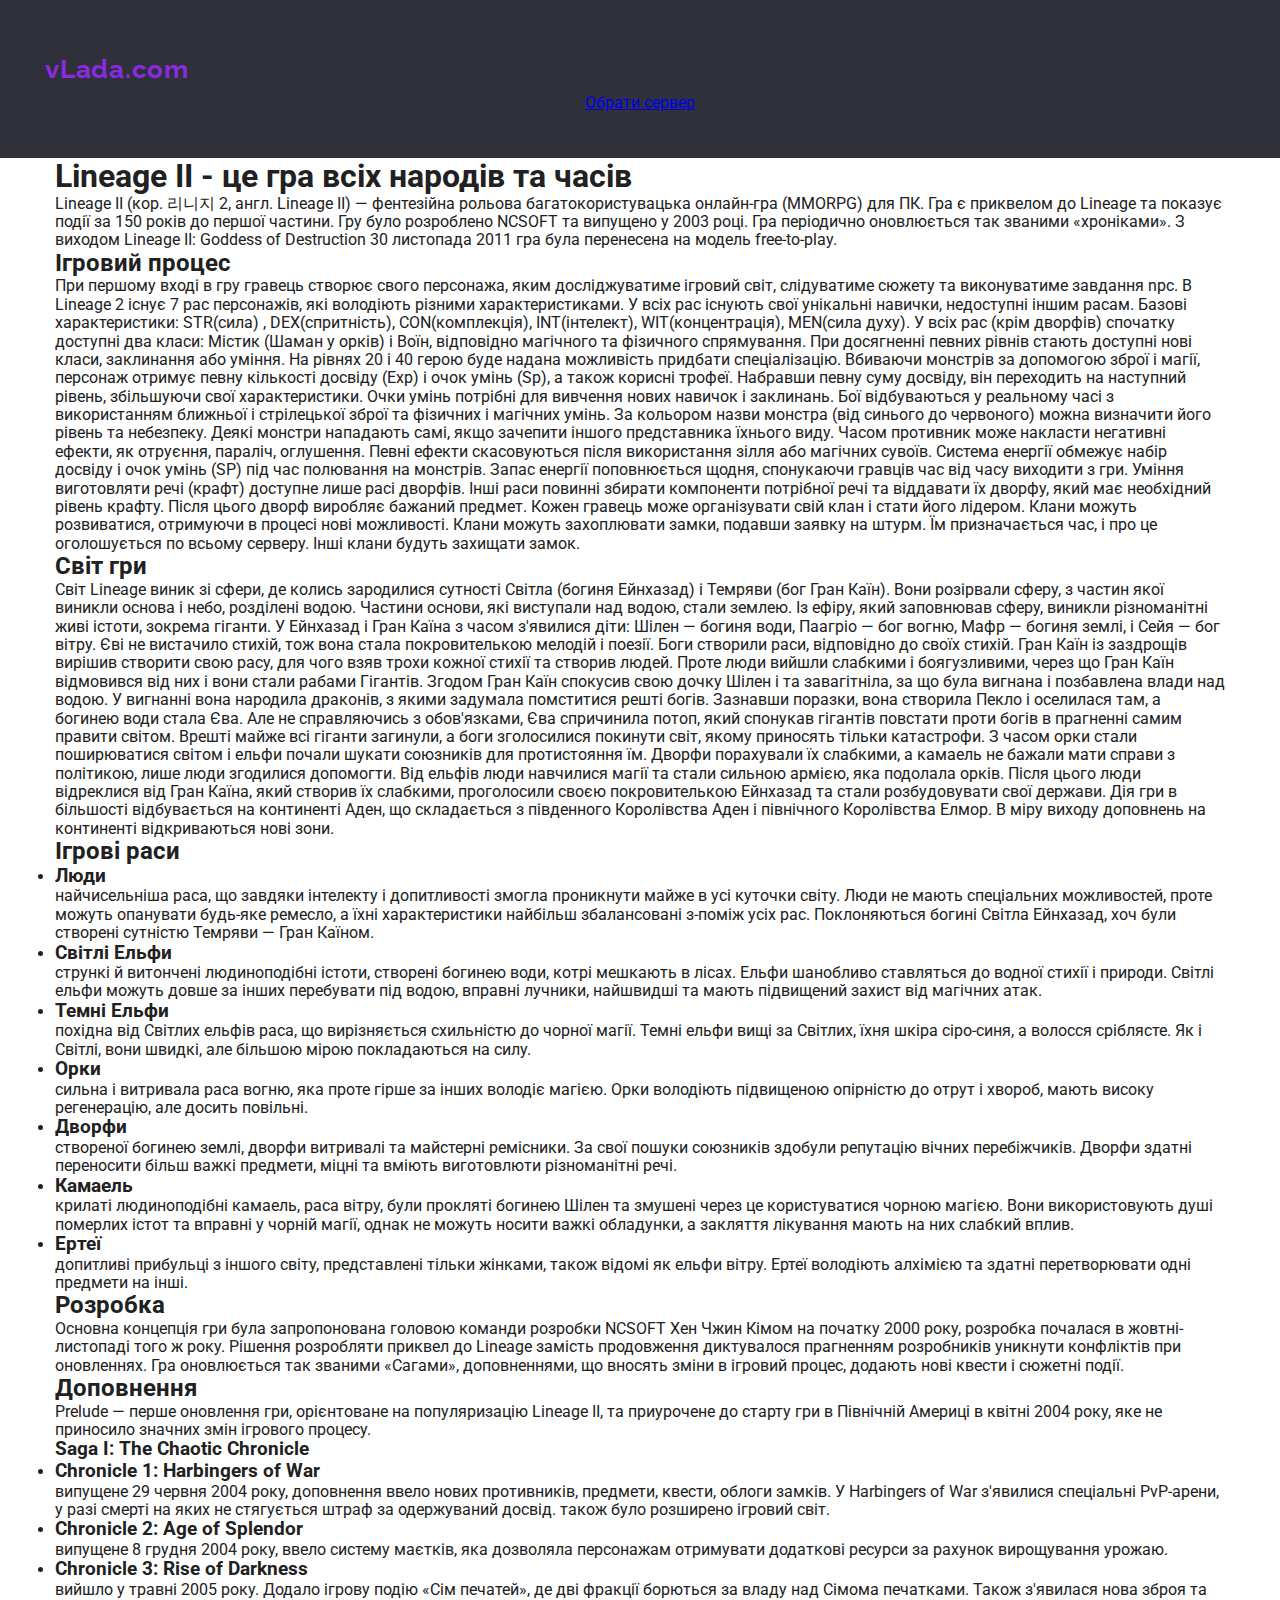
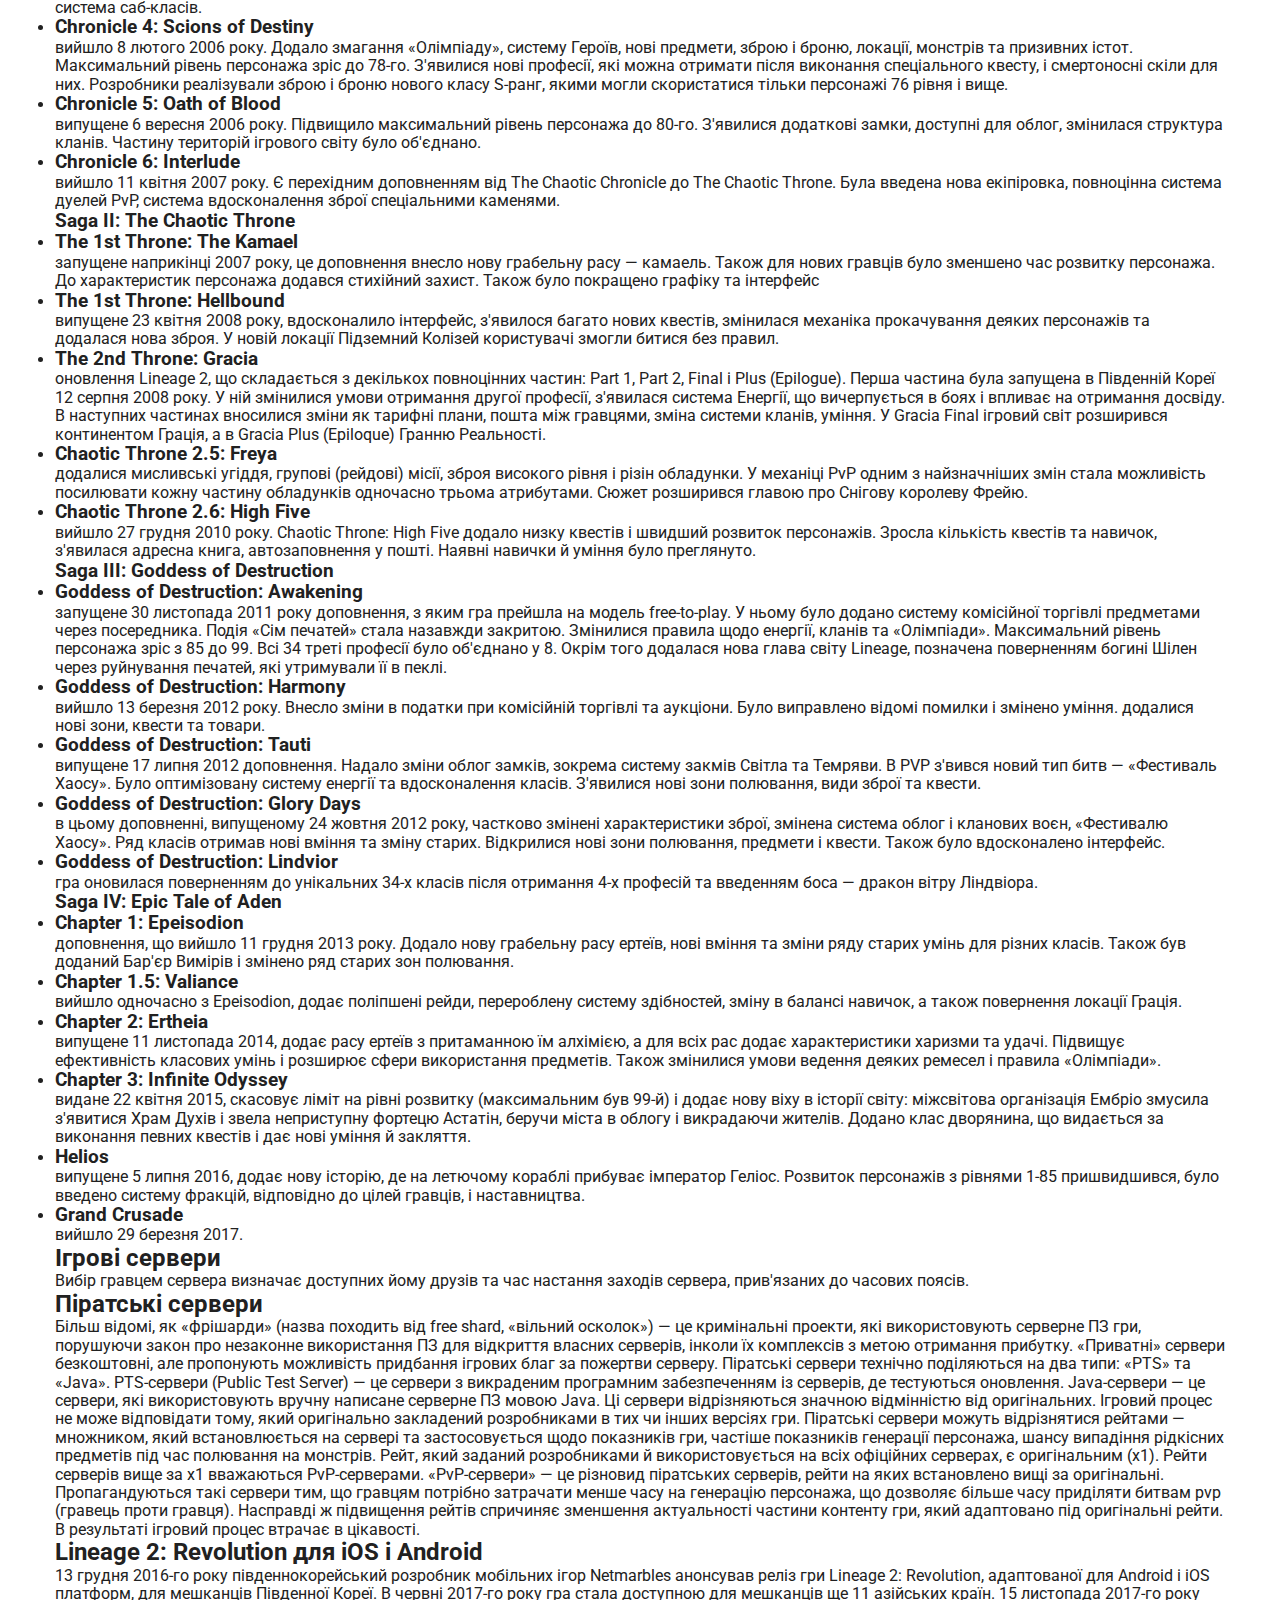
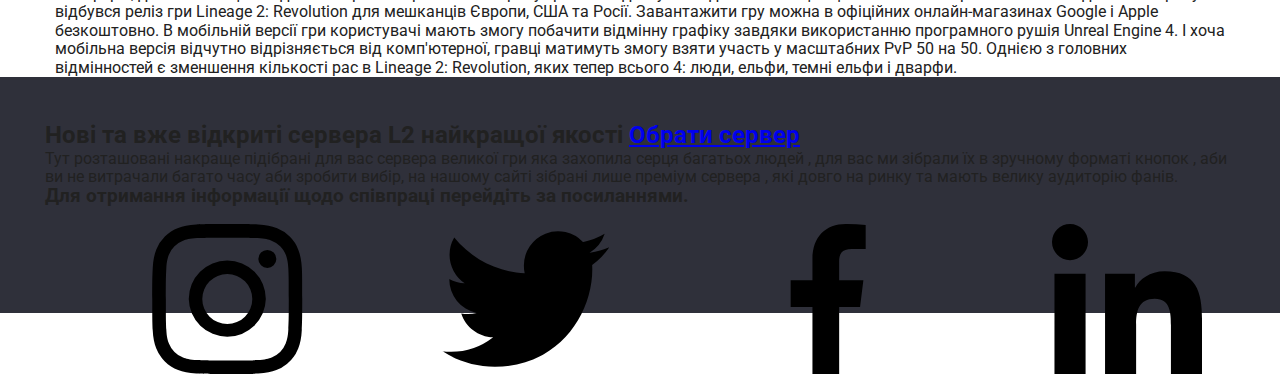
==== commit 17895ea3: "index" ====
--- a/description.html
+++ b/description.html
@@ -15,7 +15,7 @@
       rel="stylesheet"
       href="https://cdnjs.cloudflare.com/ajax/libs/modern-normalize/1.1.0/modern-normalize.min.css"
     />
-    <link rel="stylesheet" href="./css/styles.css" />
+    <link rel="stylesheet" href="./css/main.min.css" />
   </head>
   <body>
     <header class="header">
--- a/css/main.min.css
+++ b/css/main.min.css
@@ -0,0 +1 @@
+body{color:#212121;background-color:#fff;font-family:Roboto,sans-serif}h1,h2,h3,h4,h5,h6,p,ul{margin:0;padding:0}.container{width:1200px;margin-left:auto;margin-right:auto;padding-left:15px;padding-right:15px}.lst{list-style:none}.rate,.date{color:#fff;margin-left:10px}.allready-list__relative-a:hover .allready-list__servers-a,.waiting-list__relative-b:hover .waiting-list__servers-b,.soon-list__relative-c:hover .soon-list__servers-c{display:block}.header{max-width:1600px;background-color:#2f303a;margin:auto;justify-content:center;align-items:center;padding:45px}.nav-list{display:flex;align-items:center;justify-content:center;text-align:center}.nav-list__item{list-style-type:none}.nav-list__item:not(:last-child){margin-right:30px}.nav-list__link{text-decoration:none;color:#ffebcd}.logo{color:#8a2be2;align-items:center;text-align:center;font-family:"Raleway";font-style:normal;font-weight:700;font-size:26px;line-height:1.9;letter-spacing:.03em;text-decoration:none}.main{max-width:1600px;min-height:600px;margin:auto;background-image:linear-gradient(to right, rgba(47, 48, 58, 0.4), rgba(47, 48, 58, 0.4)),url(../images/body.jpg);background-position:center;background-repeat:no-repeat;background-size:cover;align-items:center}.allready-teg{text-align:center;padding-bottom:33px;color:#adff2f}.waiting-teg{text-align:center;padding-bottom:33px;color:#ff0}.soon-teg{text-align:center;padding-bottom:33px;color:aqua}.wrap{display:flex;justify-content:left;padding-top:90px;padding-bottom:90px}.allready-list__name{font-weight:700;text-transform:uppercase;color:aqua}.allready-list__relative-a{position:relative;cursor:pointer}.allready-list__servers-a{position:absolute;display:none;width:100%;height:100%;top:0;left:0}.allready-list__button{width:300px;height:50px;justify-content:center;border-radius:4px;border:1px solid rgba(0,0,0,0);cursor:pointer;margin-bottom:20px;margin-right:20px;color:#ff0;background-color:gray}.first-buttons{margin-left:15px}.waiting-list__button{width:300px;height:50px;justify-content:center;border-radius:4px;border:1px solid rgba(0,0,0,0);cursor:pointer;margin-bottom:20px;margin-right:20px;background-color:gray}.waiting-list__name{font-weight:700;text-transform:uppercase;color:#ff0}.waiting-list__relative-b{position:relative;cursor:pointer}.waiting-list__servers-b{position:absolute;display:none;width:100%;height:100%;top:0;left:0}.soon-list__button{width:300px;height:50px;justify-content:center;border-radius:4px;border:1px solid rgba(0,0,0,0);cursor:pointer;margin-bottom:20px;margin-right:20px;background-color:gray}.soon-list__name{font-weight:700;text-transform:uppercase;color:#adff2f}.soon-list__relative-c{position:relative;cursor:pointer}.soon-list__servers-c{position:absolute;display:none;width:100%;height:100%;top:0;left:0}.footer{max-width:1600px;background-color:#2f303a;margin:auto;justify-content:center;align-items:center;padding:45px}.footer__teg{font-weight:700;color:#fff}.footer__text{font-weight:400;color:#fff}.team-icons{display:flex;list-style-type:none;margin-left:32px;margin-top:16px;width:206px;height:44px}.team-icons__social-link{width:44px;height:44px;display:block;border-radius:50%;color:#fff;background-color:gray}.team-icons__social-link:hover,.team-icons__social-link:focus{background-color:#2196f3;color:#fff}.team-icons__item:not(:last-child){margin-right:10px}.team-icons__icon{width:20px;height:20px;margin:12px;fill:currentColor}/*# sourceMappingURL=main.min.css.map */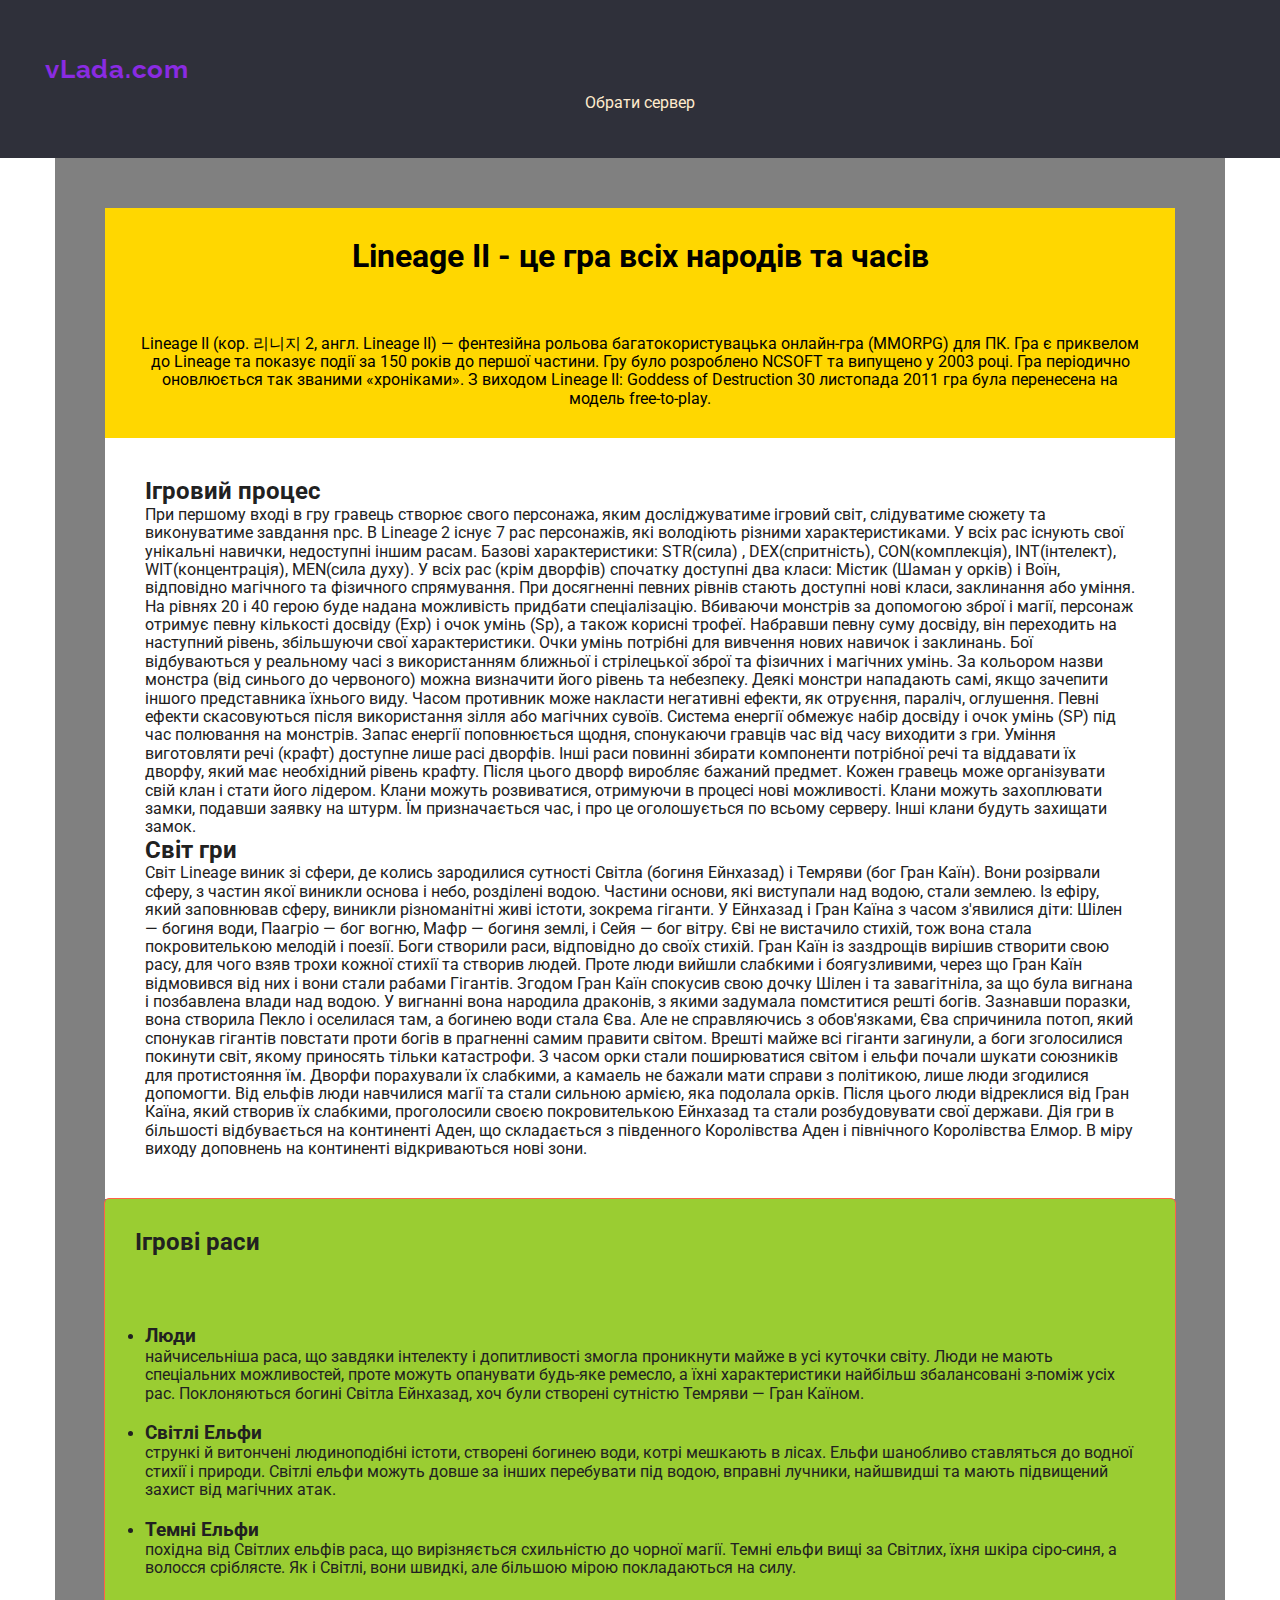
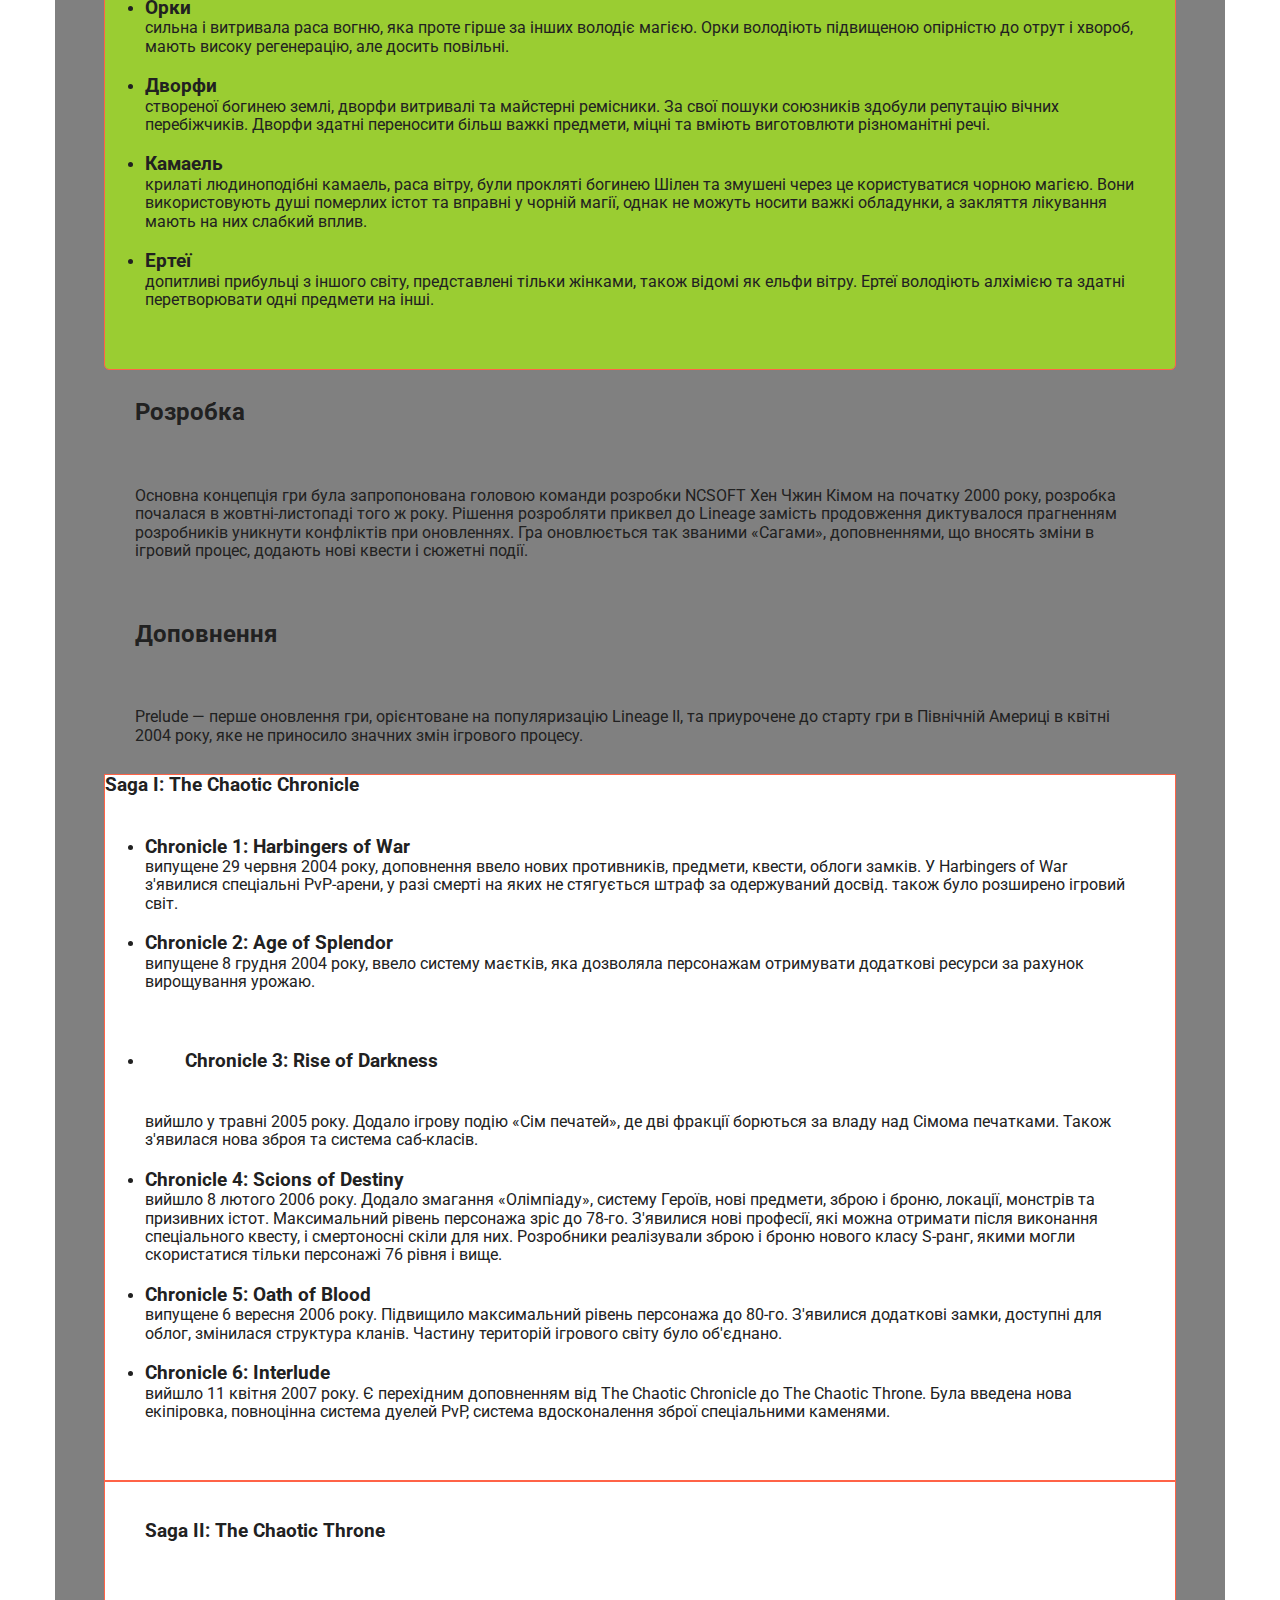
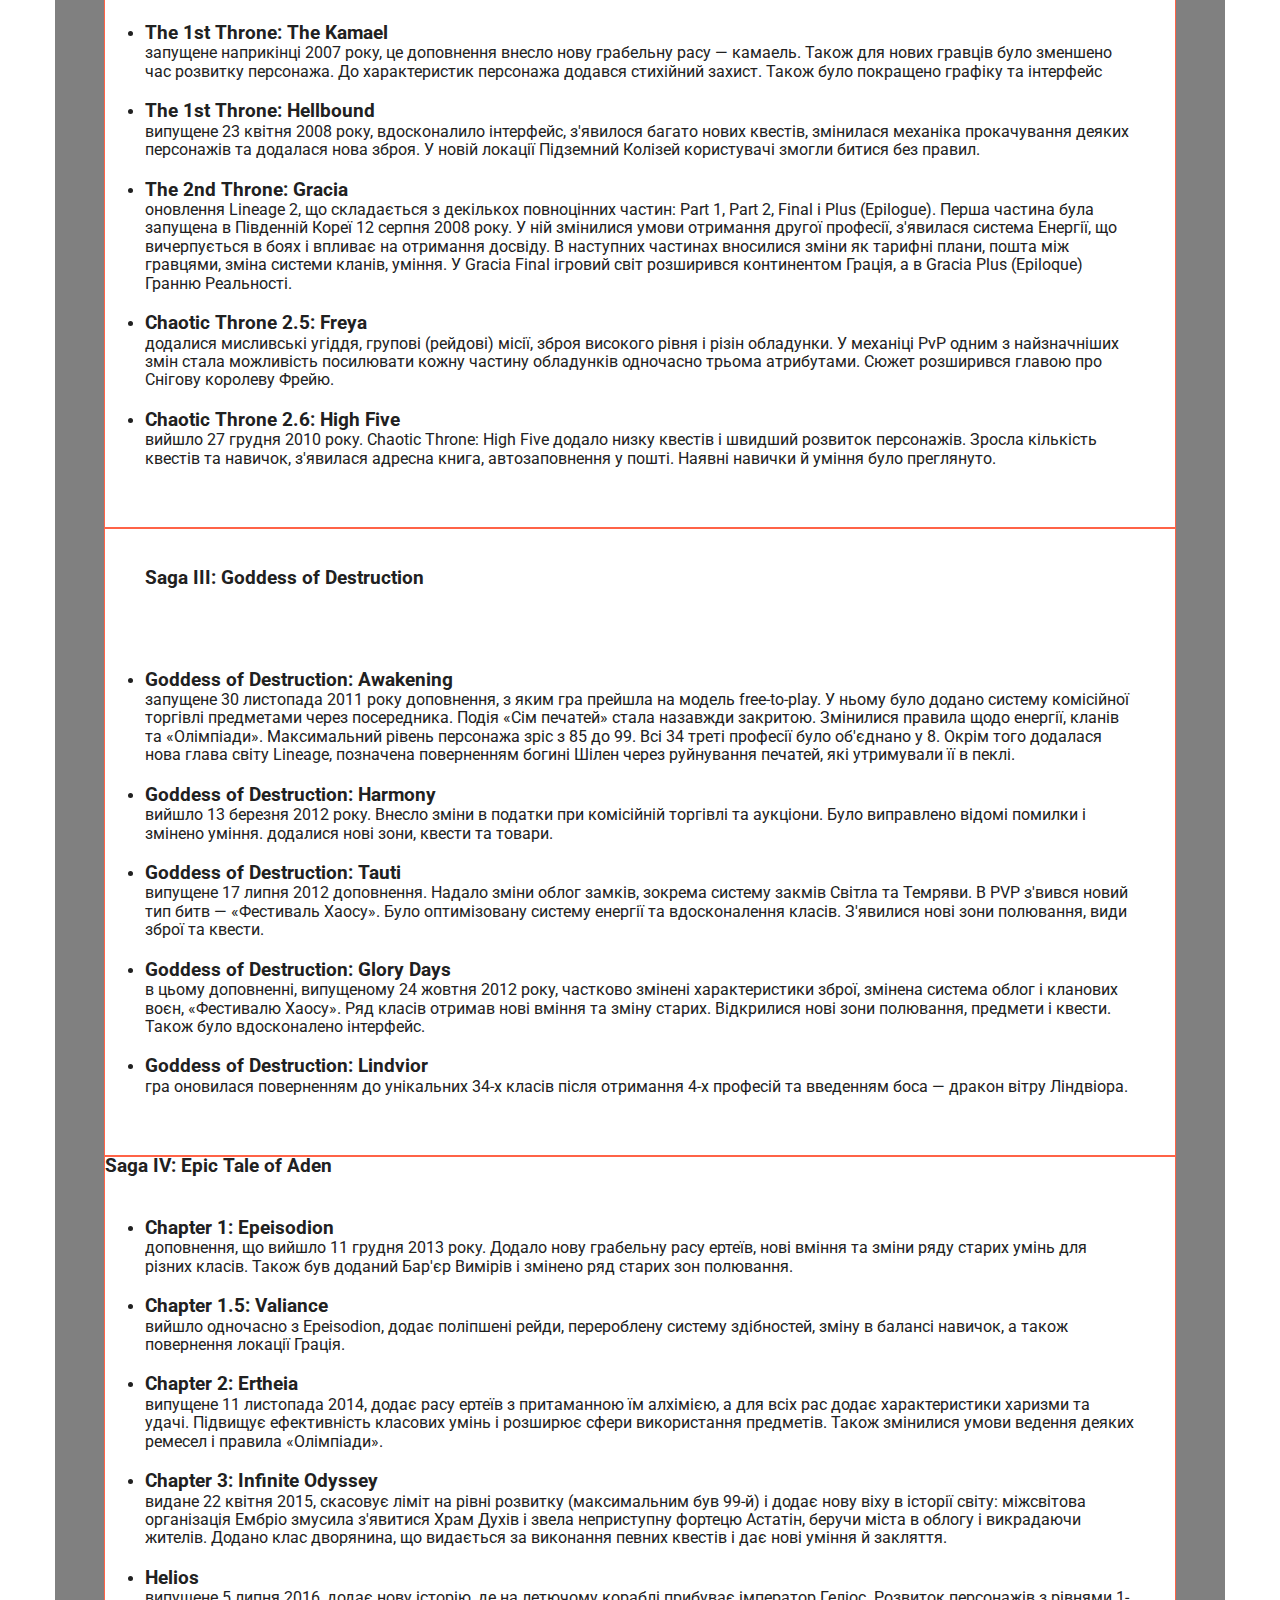
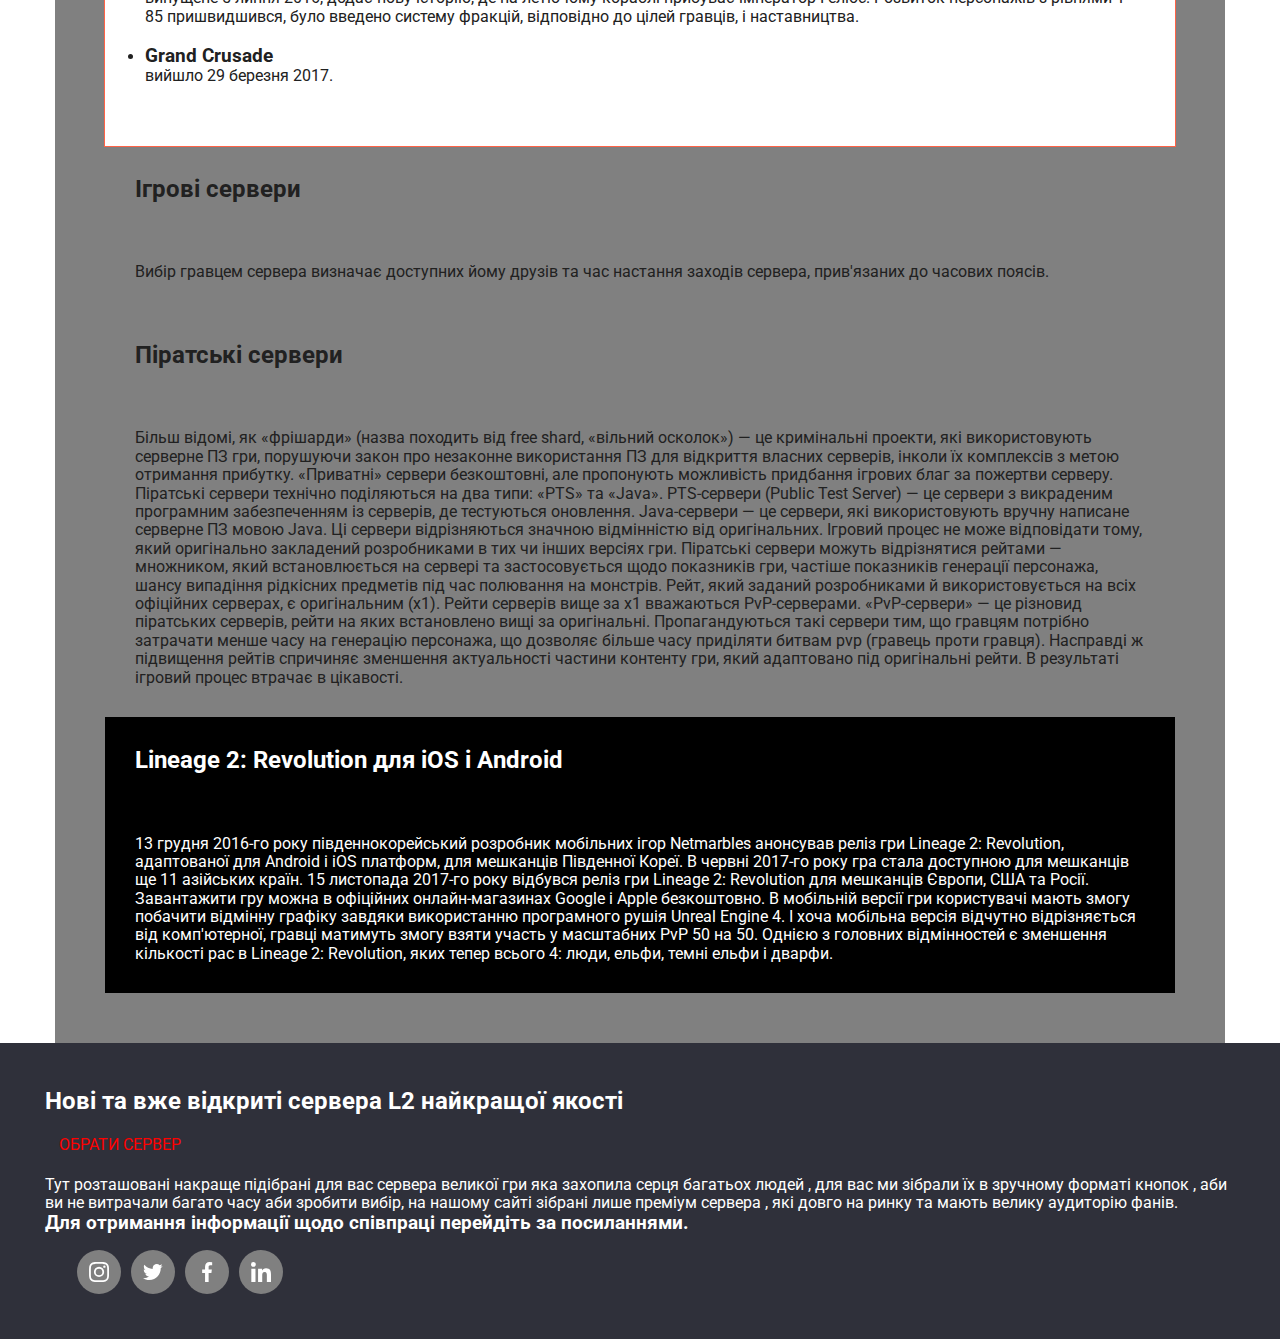
==== commit f6c85183: "9 iz 10" ====
--- a/description.html
+++ b/description.html
@@ -23,8 +23,10 @@
       <!-- nav-menu -->
       <nav class="nav-menu">
         <ul class="nav-list">
-          <li class="lst">
-            <a class="nav-link description-link" href="index.html"
+          <li class="nav-list__item lst">
+            <a
+              class="nav-list__link nav-list__description-link"
+              href="index.html"
               >Обрати сервер</a
             >
           </li>
@@ -35,10 +37,10 @@
       <article class="container">
         <div class="article">
           <div class="main-description">
-            <h1 class="main-description-teg">
+            <h1 class="main-description__teg">
               Lineage II - це гра всіх народів та часів
             </h1>
-            <p class="main-description-text">
+            <p class="main-description__text">
               Lineage II (кор. 리니지 2, англ. Lineage II) — фентезійна рольова
               багатокористувацька онлайн-гра (MMORPG) для ПК. Гра є приквелом до
               Lineage та показує події за 150 років до першої частини. Гру було
@@ -49,8 +51,8 @@
             </p>
           </div>
           <div class="first-description">
-            <h2 class="description-teg">Ігровий процес</h2>
-            <p class="description-text">
+            <h2 class="desctiption-teg">Ігровий процес</h2>
+            <p class="first-description__text">
               При першому вході в гру гравець створює свого персонажа, яким
               досліджуватиме ігровий світ, слідуватиме сюжету та виконуватиме
               завдання npc. В Lineage 2 існує 7 рас персонажів, які володіють
@@ -86,8 +88,8 @@
               і про це оголошується по всьому серверу. Інші клани будуть
               захищати замок.
             </p>
-            <h2 class="description-teg">Світ гри</h2>
-            <p class="description-text">
+            <h2 class="desctiption-teg">Світ гри</h2>
+            <p class="first-description__text">
               Світ Lineage виник зі сфери, де колись зародилися сутності Світла
               (богиня Ейнхазад) і Темряви (бог Гран Каїн). Вони розірвали сферу,
               з частин якої виникли основа і небо, розділені водою. Частини
@@ -120,12 +122,12 @@
               виходу доповнень на континенті відкриваються нові зони.
             </p>
           </div>
-          <div class="second-description-race">
+          <div class="second-description">
             <h2 class="description-teg">Ігрові раси</h2>
             <ul class="second-description-list">
-              <li class="description-lst">
-                <h3 class="second-description-teg">Люди</h3>
-                <p class="second-description-text">
+              <li class="second-description-list__item">
+                <h3 class="second-description__teg">Люди</h3>
+                <p class="second-description__text">
                   найчисельніша раса, що завдяки інтелекту і допитливості змогла
                   проникнути майже в усі куточки світу. Люди не мають
                   спеціальних можливостей, проте можуть опанувати будь-яке
@@ -134,9 +136,9 @@
                   створені сутністю Темряви — Гран Каїном.
                 </p>
               </li>
-              <li class="description-lst">
-                <h3 class="second-description-teg">Світлі Ельфи</h3>
-                <p class="second-description-text">
+              <li class="second-description-list__item">
+                <h3 class="second-description__teg">Світлі Ельфи</h3>
+                <p class="second-description__text">
                   стрункі й витончені людиноподібні істоти, створені богинею
                   води, котрі мешкають в лісах. Ельфи шанобливо ставляться до
                   водної стихії і природи. Світлі ельфи можуть довше за інших
@@ -144,35 +146,35 @@
                   підвищений захист від магічних атак.
                 </p>
               </li>
-              <li class="description-lst">
-                <h3 class="second-description-teg">Темні Ельфи</h3>
-                <p class="second-description-text">
+              <li class="second-description-list__item">
+                <h3 class="second-description__teg">Темні Ельфи</h3>
+                <p class="second-description__text">
                   похідна від Світлих ельфів раса, що вирізняється схильністю до
                   чорної магії. Темні ельфи вищі за Світлих, їхня шкіра
                   сіро-синя, а волосся сріблясте. Як і Світлі, вони швидкі, але
                   більшою мірою покладаються на силу.
                 </p>
               </li>
-              <li class="description-lst">
-                <h3 class="second-description-teg">Орки</h3>
-                <p class="second-description-text">
+              <li class="second-description-list__item">
+                <h3 class="second-description_teg">Орки</h3>
+                <p class="second-description_text">
                   сильна і витривала раса вогню, яка проте гірше за інших
                   володіє магією. Орки володіють підвищеною опірністю до отрут і
                   хвороб, мають високу регенерацію, але досить повільні.
                 </p>
               </li>
-              <li class="description-lst">
-                <h3 class="second-description-teg">Дворфи</h3>
-                <p class="second-description-text">
+              <li class="second-description-list__item">
+                <h3 class="second-description__teg">Дворфи</h3>
+                <p class="second-description__text">
                   створеної богинею землі, дворфи витривалі та майстерні
                   ремісники. За свої пошуки союзників здобули репутацію вічних
                   перебіжчиків. Дворфи здатні переносити більш важкі предмети,
                   міцні та вміють виготовлюти різноманітні речі.
                 </p>
               </li>
-              <li class="description-lst">
-                <h3 class="second-description-teg">Камаель</h3>
-                <p class="second-description-text">
+              <li class="second-description-list__item">
+                <h3 class="second-description__teg">Камаель</h3>
+                <p class="second-description__text">
                   крилаті людиноподібні камаель, раса вітру, були прокляті
                   богинею Шілен та змушені через це користуватися чорною магією.
                   Вони використовують душі померлих істот та вправні у чорній
@@ -180,9 +182,9 @@
                   лікування мають на них слабкий вплив.
                 </p>
               </li>
-              <li class="description-lst">
-                <h3 class="second-description-teg">Ертеї</h3>
-                <p class="second-description-text">
+              <li class="second-description-list__item">
+                <h3 class="second-description__teg">Ертеї</h3>
+                <p class="second-description__text">
                   допитливі прибульці з іншого світу, представлені тільки
                   жінками, також відомі як ельфи вітру. Ертеї володіють алхімією
                   та здатні перетворювати одні предмети на інші.
@@ -190,7 +192,7 @@
               </li>
             </ul>
           </div>
-          <div class="second-description-version">
+          <div class="third-description">
             <h2 class="description-teg">Розробка</h2>
             <p class="description-text">
               Основна концепція гри була запропонована головою команди розробки
@@ -208,15 +210,15 @@
               квітні 2004 року, яке не приносило значних змін ігрового процесу.
             </p>
             <div class="saga-1">
-              <h3 class="second-description-teg">
+              <h3 class="second-description__teg">
                 Saga I: The Chaotic Chronicle
               </h3>
               <ul class="second-description-list">
-                <li class="description-lst">
-                  <h3 class="second-description-teg">
+                <li class="second-description-list__item">
+                  <h3 class="second-description__teg">
                     Chronicle 1: Harbingers of War
                   </h3>
-                  <p class="second-description-text">
+                  <p class="second-description__text">
                     випущене 29 червня 2004 року, доповнення ввело нових
                     противників, предмети, квести, облоги замків. У Harbingers
                     of War з'явилися спеціальні PvP-арени, у разі смерті на яких
@@ -224,17 +226,17 @@
                     розширено ігровий світ.
                   </p>
                 </li>
-                <li class="description-lst">
-                  <h3 class="second-description-teg">
+                <li class="second-description-list__item">
+                  <h3 class="second-description__teg">
                     Chronicle 2: Age of Splendor
                   </h3>
-                  <p class="second-description-text">
+                  <p class="second-description__text">
                     випущене 8 грудня 2004 року, ввело систему маєтків, яка
                     дозволяла персонажам отримувати додаткові ресурси за рахунок
                     вирощування урожаю.
                   </p>
                 </li>
-                <li class="description-lst">
+                <li class="second-description-list__item">
                   <h3 class="second-description-teg">
                     Chronicle 3: Rise of Darkness
                   </h3>
@@ -244,11 +246,11 @@
                     печатками. Також з'явилася нова зброя та система саб-класів.
                   </p>
                 </li>
-                <li class="description-lst">
-                  <h3 class="second-description-teg">
+                <li class="second-description-list__item">
+                  <h3 class="second-description__teg">
                     Chronicle 4: Scions of Destiny
                   </h3>
-                  <p class="second-description-text">
+                  <p class="second-description__text">
                     вийшло 8 лютого 2006 року. Додало змагання «Олімпіаду»,
                     систему Героїв, нові предмети, зброю і броню, локації,
                     монстрів та призивних істот. Максимальний рівень персонажа
@@ -259,20 +261,22 @@
                     вище.
                   </p>
                 </li>
-                <li class="description-lst">
-                  <h3 class="second-description-teg">
+                <li class="second-description-list__item">
+                  <h3 class="second-description__teg">
                     Chronicle 5: Oath of Blood
                   </h3>
-                  <p class="second-description-text">
+                  <p class="second-description__text">
                     випущене 6 вересня 2006 року. Підвищило максимальний рівень
                     персонажа до 80-го. З'явилися додаткові замки, доступні для
                     облог, змінилася структура кланів. Частину територій
                     ігрового світу було об'єднано.
                   </p>
                 </li>
-                <li class="description-lst">
-                  <h3 class="second-description-teg">Chronicle 6: Interlude</h3>
-                  <p class="second-description-text">
+                <li class="second-description-list__item">
+                  <h3 class="second-description__teg">
+                    Chronicle 6: Interlude
+                  </h3>
+                  <p class="second-description__text">
                     вийшло 11 квітня 2007 року. Є перехідним доповненням від The
                     Chaotic Chronicle до The Chaotic Throne. Була введена нова
                     екіпіровка, повноцінна система дуелей PvP, система
@@ -286,11 +290,11 @@
                 Saga II: The Chaotic Throne
               </h3>
               <ul class="second-description-list">
-                <li class="description-lst">
-                  <h3 class="second-description-teg">
+                <li class="second-description-list__item">
+                  <h3 class="second-description__teg">
                     The 1st Throne: The Kamael
                   </h3>
-                  <p class="second-description-text">
+                  <p class="second-description__text">
                     запущене наприкінці 2007 року, це доповнення внесло нову
                     грабельну расу — камаель. Також для нових гравців було
                     зменшено час розвитку персонажа. До характеристик персонажа
@@ -298,11 +302,11 @@
                     інтерфейс
                   </p>
                 </li>
-                <li class="description-lst">
-                  <h3 class="second-description-teg">
+                <li class="second-description-list__item">
+                  <h3 class="second-description__teg">
                     The 1st Throne: Hellbound
                   </h3>
-                  <p class="second-description-text">
+                  <p class="second-description__text">
                     випущене 23 квітня 2008 року, вдосконалило інтерфейс,
                     з'явилося багато нових квестів, змінилася механіка
                     прокачування деяких персонажів та додалася нова зброя. У
@@ -310,9 +314,11 @@
                     без правил.
                   </p>
                 </li>
-                <li class="description-lst">
-                  <h3 class="second-description-teg">The 2nd Throne: Gracia</h3>
-                  <p class="second-description-text">
+                <li class="second-description-list__item">
+                  <h3 class="second-description__teg">
+                    The 2nd Throne: Gracia
+                  </h3>
+                  <p class="second-description__text">
                     оновлення Lineage 2, що складається з декількох повноцінних
                     частин: Part 1, Part 2, Final і Plus (Epilogue). Перша
                     частина була запущена в Південній Кореї 12 серпня 2008 року.
@@ -324,11 +330,11 @@
                     Грація, а в Gracia Plus (Epiloque) Гранню Реальності.
                   </p>
                 </li>
-                <li class="description-lst">
-                  <h3 class="second-description-teg">
+                <li class="second-description-list__item">
+                  <h3 class="second-description__teg">
                     Chaotic Throne 2.5: Freya
                   </h3>
-                  <p class="second-description-text">
+                  <p class="second-description__text">
                     додалися мисливські угіддя, групові (рейдові) місії, зброя
                     високого рівня і різін обладунки. У механіці PvP одним з
                     найзначніших змін стала можливість посилювати кожну частину
@@ -336,11 +342,11 @@
                     главою про Снігову королеву Фрейю.
                   </p>
                 </li>
-                <li class="description-lst">
-                  <h3 class="second-description-teg">
+                <li class="second-description-list__item">
+                  <h3 class="second-description__teg">
                     Chaotic Throne 2.6: High Five
                   </h3>
-                  <p class="second-description-text">
+                  <p class="second-description__text">
                     вийшло 27 грудня 2010 року. Chaotic Throne: High Five додало
                     низку квестів і швидший розвиток персонажів. Зросла
                     кількість квестів та навичок, з'явилася адресна книга,
@@ -355,11 +361,11 @@
                 Saga III: Goddess of Destruction
               </h3>
               <ul class="second-description-list">
-                <li class="description-lst">
-                  <h3 class="second-description-teg">
+                <li class="second-description-list__item">
+                  <h3 class="second-description__teg">
                     Goddess of Destruction: Awakening
                   </h3>
-                  <p class="second-description-text">
+                  <p class="second-description__text">
                     запущене 30 листопада 2011 року доповнення, з яким гра
                     прейшла на модель free-to-play. У ньому було додано систему
                     комісійної торгівлі предметами через посередника. Подія «Сім
@@ -371,22 +377,22 @@
                     які утримували її в пеклі.
                   </p>
                 </li>
-                <li class="description-lst">
-                  <h3 class="second-description-teg">
+                <li class="second-description-list__item">
+                  <h3 class="second-description__teg">
                     Goddess of Destruction: Harmony
                   </h3>
-                  <p class="second-description-text">
+                  <p class="second-description__text">
                     вийшло 13 березня 2012 року. Внесло зміни в податки при
                     комісійній торгівлі та аукціони. Було виправлено відомі
                     помилки і змінено уміння. додалися нові зони, квести та
                     товари.
                   </p>
                 </li>
-                <li>
-                  <h3 class="second-description-teg">
+                <li class="second-description-list__item">
+                  <h3 class="second-description__teg">
                     Goddess of Destruction: Tauti
                   </h3>
-                  <p class="second-description-text">
+                  <p class="second-description__text">
                     випущене 17 липня 2012 доповнення. Надало зміни облог
                     замків, зокрема систему закмів Світла та Темряви. В PVP
                     з'вився новий тип битв — «Фестиваль Хаосу». Було
@@ -394,11 +400,11 @@
                     З'явилися нові зони полювання, види зброї та квести.
                   </p>
                 </li>
-                <li class="description-lst">
-                  <h3 class="second-description-teg">
+                <li class="second-description-list__item">
+                  <h3 class="second-description__teg">
                     Goddess of Destruction: Glory Days
                   </h3>
-                  <p class="second-description-text">
+                  <p class="second-description__text">
                     в цьому доповненні, випущеному 24 жовтня 2012 року, частково
                     змінені характеристики зброї, змінена система облог і
                     кланових воєн, «Фестивалю Хаосу». Ряд класів отримав нові
@@ -406,11 +412,11 @@
                     предмети і квести. Також було вдосконалено інтерфейс.
                   </p>
                 </li>
-                <li class="description-lst">
-                  <h3 class="second-description-teg">
+                <li class="second-description-list__item">
+                  <h3 class="second-description__teg">
                     Goddess of Destruction: Lindvior
                   </h3>
-                  <p class="second-description-text">
+                  <p class="second-description__text">
                     гра оновилася поверненням до унікальних 34-х класів після
                     отримання 4-х професій та введенням боса — дракон вітру
                     Ліндвіора.
@@ -419,28 +425,30 @@
               </ul>
             </div>
             <div class="saga-4">
-              <h3 class="second-description-teg">Saga IV: Epic Tale of Aden</h3>
+              <h3 class="second-description__teg">
+                Saga IV: Epic Tale of Aden
+              </h3>
               <ul class="second-description-list">
-                <li class="description-lst">
-                  <h3 class="second-description-teg">Chapter 1: Epeisodion</h3>
-                  <p class="second-description-text">
+                <li class="second-description-list__item">
+                  <h3 class="second-description__teg">Chapter 1: Epeisodion</h3>
+                  <p class="second-description__text">
                     доповнення, що вийшло 11 грудня 2013 року. Додало нову
                     грабельну расу ертеїв, нові вміння та зміни ряду старих
                     умінь для різних класів. Також був доданий Бар'єр Вимірів і
                     змінено ряд старих зон полювання.
                   </p>
                 </li>
-                <li class="description-lst">
-                  <h3 class="second-description-teg">Chapter 1.5: Valiance</h3>
-                  <p>
+                <li class="second-description-list__item">
+                  <h3 class="second-description__teg">Chapter 1.5: Valiance</h3>
+                  <p class="second-description__text">
                     вийшло одночасно з Epeisodion, додає поліпшені рейди,
                     перероблену систему здібностей, зміну в балансі навичок, а
                     також повернення локації Грація.
                   </p>
                 </li>
-                <li class="description-lst">
-                  <h3 class="second-description-teg">Chapter 2: Ertheia</h3>
-                  <p class="second-description-text">
+                <li class="second-description-list__item">
+                  <h3 class="second-description__teg">Chapter 2: Ertheia</h3>
+                  <p class="second-description__text">
                     випущене 11 листопада 2014, додає расу ертеїв з притаманною
                     їм алхімією, а для всіх рас додає характеристики харизми та
                     удачі. Підвищує ефективність класових умінь і розширює сфери
@@ -448,11 +456,11 @@
                     ремесел і правила «Олімпіади».
                   </p>
                 </li>
-                <li class="description-lst">
-                  <h3 class="second-description-teg">
+                <li class="second-description-list__item">
+                  <h3 class="second-description__teg">
                     Chapter 3: Infinite Odyssey
                   </h3>
-                  <p class="second-description-text">
+                  <p class="second-description__text">
                     видане 22 квітня 2015, скасовує ліміт на рівні розвитку
                     (максимальним був 99-й) і додає нову віху в історії світу:
                     міжсвітова організація Ембріо змусила з'явитися Храм Духів і
@@ -461,23 +469,24 @@
                     виконання певних квестів і дає нові уміння й закляття.
                   </p>
                 </li>
-                <li class="description-lst">
-                  <h3 class="second-description-teg">Helios</h3>
-                  <p class="second-description-text">
+                <li class="second-description-list__item">
+                  <h3 class="second-description__teg">Helios</h3>
+                  <p class="second-description__text">
                     випущене 5 липня 2016, додає нову історію, де на летючому
                     кораблі прибуває імператор Геліос. Розвиток персонажів з
                     рівнями 1-85 пришвидшився, було введено систему фракцій,
                     відповідно до цілей гравців, і наставництва.
                   </p>
                 </li>
-                <li class="description-lst">
-                  <h3 class="second-description-teg">Grand Crusade</h3>
-                  <p class="second-description-text">вийшло 29 березня 2017.</p>
+                <li class="second-description-list__item">
+                  <h3 class="second-description__teg">Grand Crusade</h3>
+                  <p class="second-description__text">
+                    вийшло 29 березня 2017.
+                  </p>
                 </li>
               </ul>
             </div>
           </div>
-
           <h2 class="description-teg">Ігрові сервери</h2>
           <p class="description-text">
             Вибір гравцем сервера визначає доступних йому друзів та час настання
@@ -541,13 +550,11 @@
     </main>
     <footer class="footer">
       <article>
-        <h2 class="footer-teg">
+        <h2 class="footer__teg">
           Нові та вже відкриті сервера L2 найкращої якості
-          <a class="nav-link description-link" href="index.html"
-            >Обрати сервер</a
-          >
         </h2>
-        <p class="footer-text">
+        <a class="description-link" href="index.html">Обрати сервер</a>
+        <p class="footer__text">
           Тут розташовані накраще підібрані для вас сервера великої гри яка
           захопила серця багатьох людей , для вас ми зібрали їх в зручному
           форматі кнопок , аби ви не витрачали багато часу аби зробити вибір, на
@@ -555,35 +562,35 @@
           мають велику аудиторію фанів.
         </p>
       </article>
-      <h3 class="footer-teg">
+      <h3 class="footer__teg">
         Для отримання інформації щодо співпраці перейдіть за посиланнями.
       </h3>
 
       <ul class="team-icons">
-        <li class="team-bcg">
-          <a class="social-link" href="">
-            <svg class="team-icon">
+        <li class="team-icons__item">
+          <a class="team-icons__social-link" href="">
+            <svg class="team-icons__icon">
               <use href="./images/icons.svg#icon-instagram"></use>
             </svg>
           </a>
         </li>
-        <li class="team-bcg">
-          <a class="social-link" href="">
-            <svg class="team-icon">
+        <li class="team-icons__item">
+          <a class="team-icons__social-link" href="">
+            <svg class="team-icons__icon">
               <use href="./images/icons.svg#icon-twitter"></use>
             </svg>
           </a>
         </li>
-        <li class="team-bcg">
-          <a class="social-link" href="">
-            <svg class="team-icon">
+        <li class="team-icons__item">
+          <a class="team-icons__social-link" href="">
+            <svg class="team-icons__icon">
               <use href="./images/icons.svg#icon-facebook"></use>
             </svg>
           </a>
         </li>
-        <li class="team-bcg">
-          <a class="social-link" href="">
-            <svg class="team-icon">
+        <li class="team-icons__item">
+          <a class="team-icons__social-link" href="">
+            <svg class="team-icons__icon">
               <use href="./images/icons.svg#icon-linkedin"></use>
             </svg>
           </a>
--- a/css/main.min.css
+++ b/css/main.min.css
@@ -1 +1 @@
-body{color:#212121;background-color:#fff;font-family:Roboto,sans-serif}h1,h2,h3,h4,h5,h6,p,ul{margin:0;padding:0}.container{width:1200px;margin-left:auto;margin-right:auto;padding-left:15px;padding-right:15px}.lst{list-style:none}.rate,.date{color:#fff;margin-left:10px}.allready-list__relative-a:hover .allready-list__servers-a,.waiting-list__relative-b:hover .waiting-list__servers-b,.soon-list__relative-c:hover .soon-list__servers-c{display:block}.header{max-width:1600px;background-color:#2f303a;margin:auto;justify-content:center;align-items:center;padding:45px}.nav-list{display:flex;align-items:center;justify-content:center;text-align:center}.nav-list__item{list-style-type:none}.nav-list__item:not(:last-child){margin-right:30px}.nav-list__link{text-decoration:none;color:#ffebcd}.logo{color:#8a2be2;align-items:center;text-align:center;font-family:"Raleway";font-style:normal;font-weight:700;font-size:26px;line-height:1.9;letter-spacing:.03em;text-decoration:none}.main{max-width:1600px;min-height:600px;margin:auto;background-image:linear-gradient(to right, rgba(47, 48, 58, 0.4), rgba(47, 48, 58, 0.4)),url(../images/body.jpg);background-position:center;background-repeat:no-repeat;background-size:cover;align-items:center}.allready-teg{text-align:center;padding-bottom:33px;color:#adff2f}.waiting-teg{text-align:center;padding-bottom:33px;color:#ff0}.soon-teg{text-align:center;padding-bottom:33px;color:aqua}.wrap{display:flex;justify-content:left;padding-top:90px;padding-bottom:90px}.allready-list__name{font-weight:700;text-transform:uppercase;color:aqua}.allready-list__relative-a{position:relative;cursor:pointer}.allready-list__servers-a{position:absolute;display:none;width:100%;height:100%;top:0;left:0}.allready-list__button{width:300px;height:50px;justify-content:center;border-radius:4px;border:1px solid rgba(0,0,0,0);cursor:pointer;margin-bottom:20px;margin-right:20px;color:#ff0;background-color:gray}.first-buttons{margin-left:15px}.waiting-list__button{width:300px;height:50px;justify-content:center;border-radius:4px;border:1px solid rgba(0,0,0,0);cursor:pointer;margin-bottom:20px;margin-right:20px;background-color:gray}.waiting-list__name{font-weight:700;text-transform:uppercase;color:#ff0}.waiting-list__relative-b{position:relative;cursor:pointer}.waiting-list__servers-b{position:absolute;display:none;width:100%;height:100%;top:0;left:0}.soon-list__button{width:300px;height:50px;justify-content:center;border-radius:4px;border:1px solid rgba(0,0,0,0);cursor:pointer;margin-bottom:20px;margin-right:20px;background-color:gray}.soon-list__name{font-weight:700;text-transform:uppercase;color:#adff2f}.soon-list__relative-c{position:relative;cursor:pointer}.soon-list__servers-c{position:absolute;display:none;width:100%;height:100%;top:0;left:0}.footer{max-width:1600px;background-color:#2f303a;margin:auto;justify-content:center;align-items:center;padding:45px}.footer__teg{font-weight:700;color:#fff}.footer__text{font-weight:400;color:#fff}.team-icons{display:flex;list-style-type:none;margin-left:32px;margin-top:16px;width:206px;height:44px}.team-icons__social-link{width:44px;height:44px;display:block;border-radius:50%;color:#fff;background-color:gray}.team-icons__social-link:hover,.team-icons__social-link:focus{background-color:#2196f3;color:#fff}.team-icons__item:not(:last-child){margin-right:10px}.team-icons__icon{width:20px;height:20px;margin:12px;fill:currentColor}/*# sourceMappingURL=main.min.css.map */+body{color:#212121;background-color:#fff;font-family:Roboto,sans-serif}h1,h2,h3,h4,h5,h6,p,ul{margin:0;padding:0}.container{width:1200px;margin-left:auto;margin-right:auto;padding-left:15px;padding-right:15px}.lst{list-style:none}.rate,.date{color:#fff;margin-left:10px}.allready-list__relative-a:hover .allready-list__servers-a,.waiting-list__relative-b:hover .waiting-list__servers-b,.soon-list__relative-c:hover .soon-list__servers-c{display:block}textarea{resize:none}.header{max-width:1600px;background-color:#2f303a;margin:auto;justify-content:center;align-items:center;padding:45px}.nav-list{display:flex;align-items:center;justify-content:center;text-align:center}.nav-list__item{list-style-type:none}.nav-list__item:not(:last-child){margin-right:30px}.nav-list__link{text-decoration:none;color:#ffebcd}.logo{color:#8a2be2;align-items:center;text-align:center;font-family:"Raleway";font-style:normal;font-weight:700;font-size:26px;line-height:1.9;letter-spacing:.03em;text-decoration:none}.main{max-width:1600px;min-height:600px;margin:auto;background-image:linear-gradient(to right, rgba(47, 48, 58, 0.4), rgba(47, 48, 58, 0.4)),url(../images/body.jpg);background-position:center;background-repeat:no-repeat;background-size:cover;align-items:center}.allready-teg{text-align:center;padding-bottom:33px;color:#adff2f}.waiting-teg{text-align:center;padding-bottom:33px;color:#ff0}.soon-teg{text-align:center;padding-bottom:33px;color:aqua}.wrap{display:flex;justify-content:left;padding-top:90px;padding-bottom:90px}.allready-list__name{font-weight:700;text-transform:uppercase;color:aqua}.allready-list__relative-a{position:relative;cursor:pointer}.allready-list__servers-a{position:absolute;display:none;width:100%;height:100%;top:0;left:0}.allready-list__button{width:300px;height:50px;justify-content:center;border-radius:4px;border:1px solid rgba(0,0,0,0);cursor:pointer;margin-bottom:20px;margin-right:20px;color:#ff0;background-color:gray}.first-buttons{margin-left:15px}.waiting-list__button{width:300px;height:50px;justify-content:center;border-radius:4px;border:1px solid rgba(0,0,0,0);cursor:pointer;margin-bottom:20px;margin-right:20px;background-color:gray}.waiting-list__name{font-weight:700;text-transform:uppercase;color:#ff0}.waiting-list__relative-b{position:relative;cursor:pointer}.waiting-list__servers-b{position:absolute;display:none;width:100%;height:100%;top:0;left:0}.soon-list__button{width:300px;height:50px;justify-content:center;border-radius:4px;border:1px solid rgba(0,0,0,0);cursor:pointer;margin-bottom:20px;margin-right:20px;background-color:gray}.soon-list__name{font-weight:700;text-transform:uppercase;color:#adff2f}.soon-list__relative-c{position:relative;cursor:pointer}.soon-list__servers-c{position:absolute;display:none;width:100%;height:100%;top:0;left:0}.footer{max-width:1600px;background-color:#2f303a;margin:auto;justify-content:center;align-items:center;padding:45px}.footer__teg{font-weight:700;color:#fff}.footer__text{font-weight:400;color:#fff}.team-icons{display:flex;list-style-type:none;margin-left:32px;margin-top:16px;width:206px;height:44px}.team-icons__social-link{width:44px;height:44px;display:block;border-radius:50%;color:#fff;background-color:gray}.team-icons__social-link:hover,.team-icons__social-link:focus{background-color:#2196f3;color:#fff}.team-icons__item:not(:last-child){margin-right:10px}.team-icons__icon{width:20px;height:20px;margin:12px;fill:currentColor}.backdrop{position:fixed;display:flex;align-items:center;justify-content:center;top:0;background-color:rgba(0,0,0,.2);width:100%;height:100%;transition:250ms cubic-bezier(0.4, 0, 0.2, 1),visibility 250ms cubic-bezier(0.4, 0, 0.2, 1)}.backdrop.is-hidden{opacity:0;visibility:hidden;outline:1px solid tomato}.backdrop.is-hidden .modal{transform:scale(2)}.modal{position:relative;background-color:#fff;border-radius:4px;width:528px;max-height:1000px;transform:scale(1);transition:250ms cubic-bezier(0.4, 0, 0.2, 1)}.modal__close-btn{position:absolute;display:flex;align-items:center;justify-content:center;right:8px;top:8px;background-color:#fff;border-radius:50%;width:30px;height:30px;border:1px solid rgba(0,0,0,.2);cursor:pointer}.modal__fill{color:red;font-weight:700;font-size:20px;line-height:1.15;text-align:center;letter-spacing:.03em}.form{padding-left:30px;padding-right:30px}.form-field{margin-top:30px}.form-list__forprem{background-color:red;color:#ff0}.form-list__forvip{background-color:#ff0;color:green}.form-list__fortop{background-color:gray;color:#fff}.form-list__subscription{text-transform:uppercase;margin-bottom:10px}.form-list__modal-text{text-align:center;letter-spacing:.06em;text-transform:uppercase}.form-list__item{margin-bottom:30px}.form-list__form-input{width:200px}.article{padding:50px;background-color:gray;max-width:1600px}.main-description{color:#000;background-color:gold;align-items:center;justify-content:center;text-align:center}.main-description__teg{padding:30px}.main-description__text{padding:30px}.description-teg{padding:30px}.description-text{padding:30px}.first-description{padding:40px;background-color:#fff}.second-description{background-color:#9acd32;outline:1px solid tomato;border-radius:4px}.second-description__text{margin-bottom:10px}.second-description-list{padding:40px}.second-description-list__item{margin-bottom:20px}.second-description-teg{padding:40px}.saga-1,.saga-2,.saga-3,.saga-4{outline:1px solid tomato;background-color:#fff}.end-of-article{background-color:#000;color:#fff}.description-link{display:block;height:20px;width:150px;color:red;margin-bottom:20px;margin-top:20px;text-decoration:none;text-transform:uppercase;text-align:center}/*# sourceMappingURL=main.min.css.map */